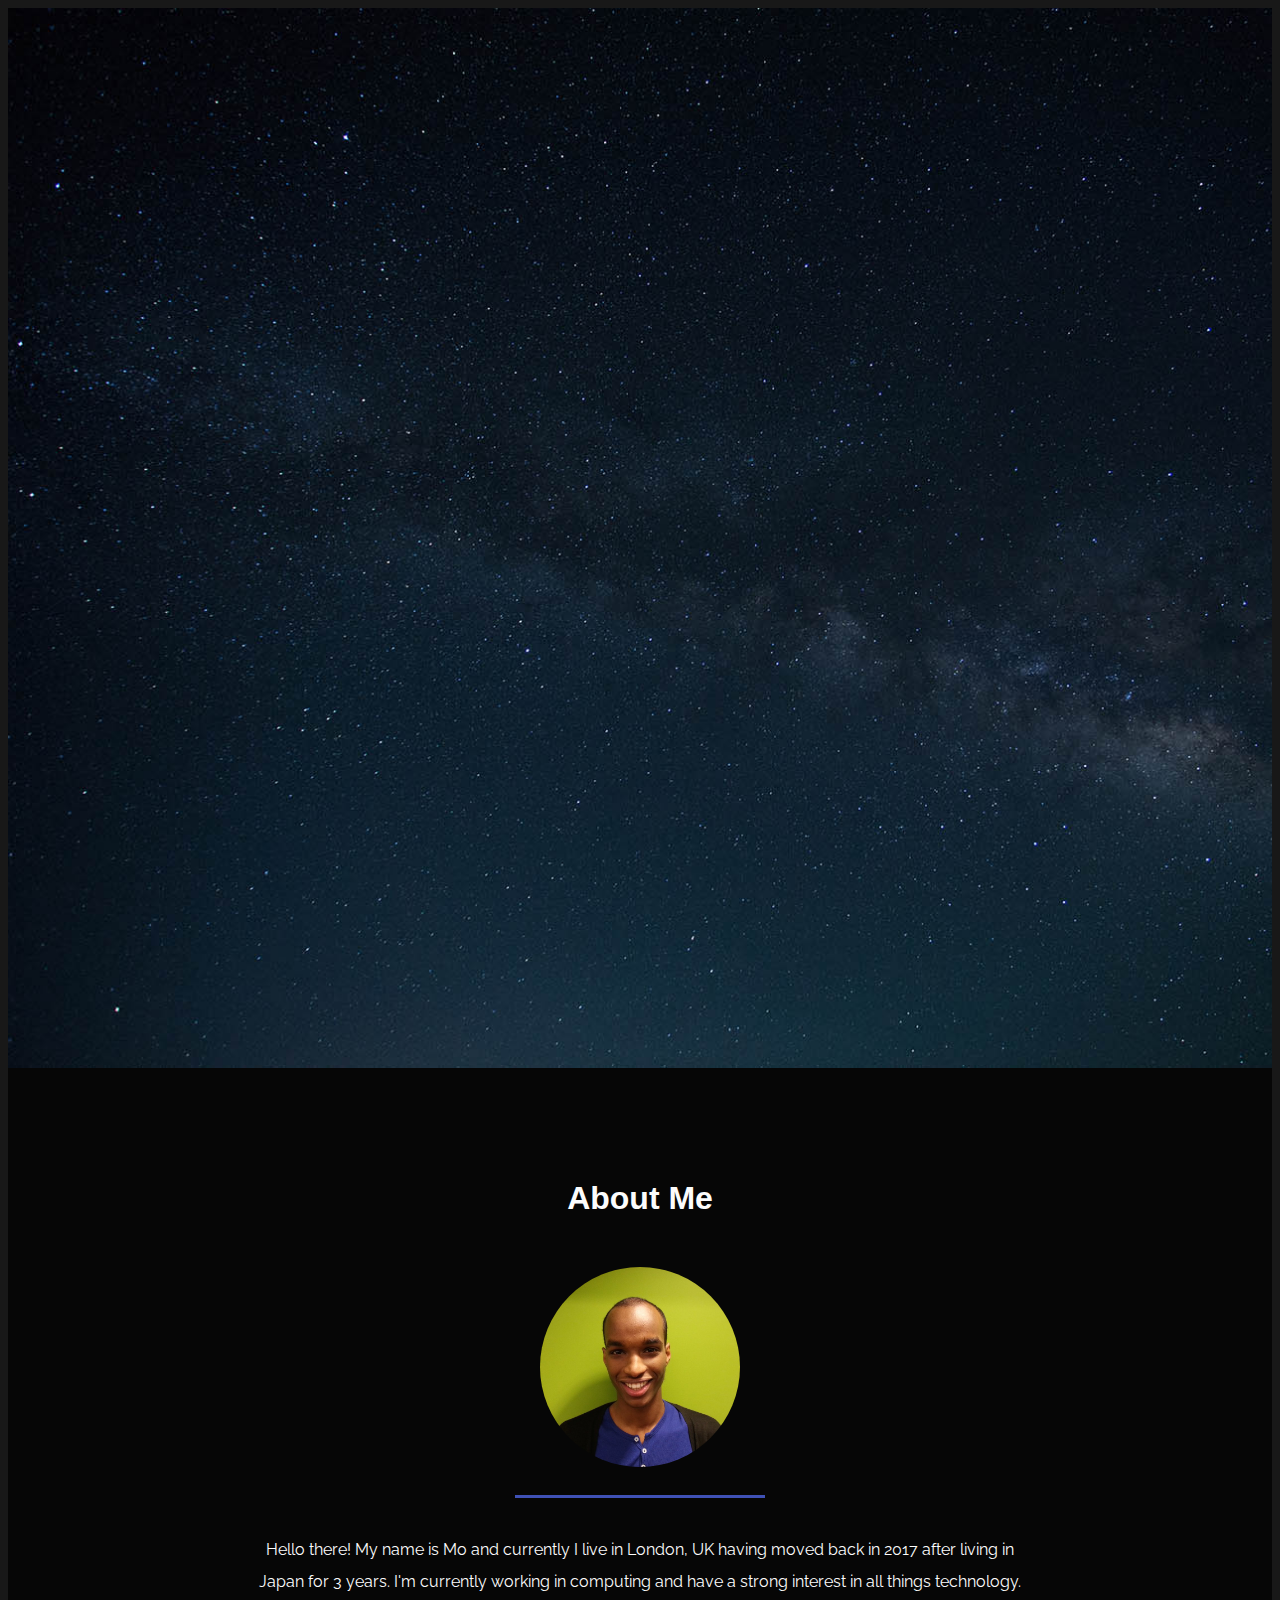
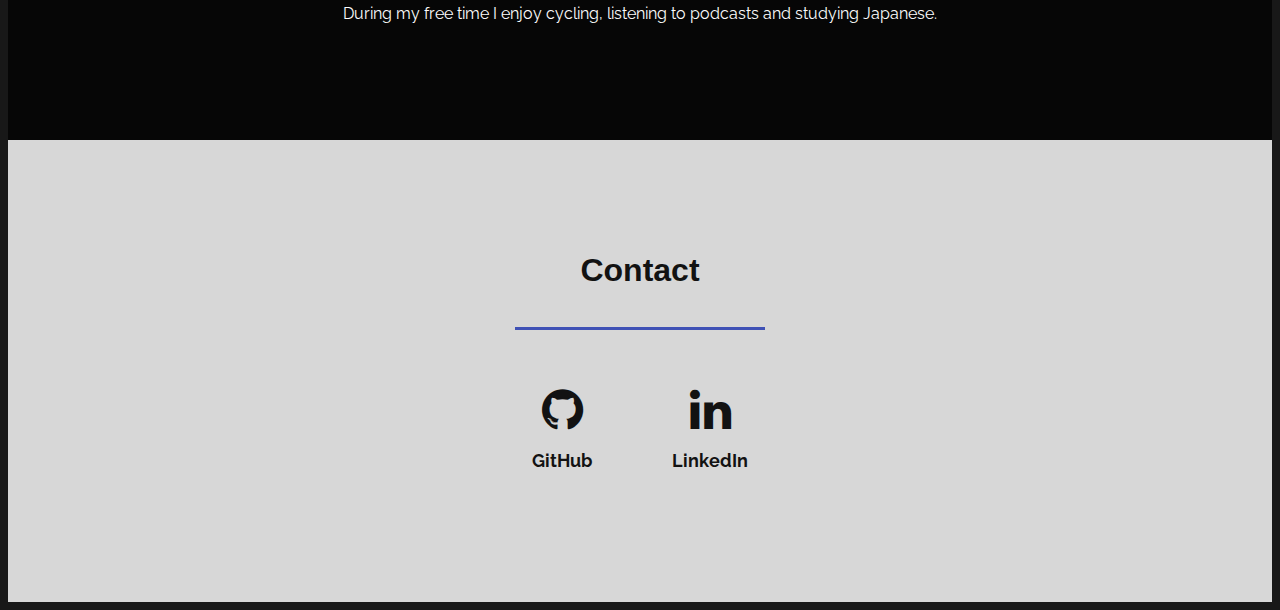
==== index.html @ edf167e1 "update class names" ====
<!DOCTYPE html>
<html>

<head>
  <meta charset="utf-8" />
  <meta http-equiv="x-ua-compatible" content="ie=edge" />
  <meta name="viewport" content="width=device-width" initial-scale="1" />
  <meta name="Description" content="Personal website for Mo Jama" />
  <title>Mo Jama</title>
  <link rel="stylesheet" type="text/css" href="css/style.css" />
  <link href="https://fonts.googleapis.com/css?family=Raleway" rel="stylesheet" />
  <link href="https://fonts.googleapis.com/css?family=Quicksand" rel="stylesheet" />
  <link href="https://maxcdn.bootstrapcdn.com/font-awesome/4.7.0/css/font-awesome.min.css" rel="stylesheet"
    integrity="sha384-wvfXpqpZZVQGK6TAh5PVlGOfQNHSoD2xbE+QkPxCAFlNEevoEH3Sl0sibVcOQVnN"
    crossorigin="anonymous" />
  <link rel="shortcut icon" href="/img/favicon.ico" />
  <link rel="icon" sizes="16x16 32x32 64x64" href="img/favicon.ico" />
  <link rel="icon" type="image/png" sizes="196x196" href="img/favicon-192.png" />
  <link rel="icon" type="image/png" sizes="160x160" href="img/favicon-160.png" />
  <link rel="icon" type="image/png" sizes="96x96" href="img/favicon-96.png" />
  <link rel="icon" type="image/png" sizes="64x64" href="img/favicon-64.png" />
  <link rel="icon" type="image/png" sizes="32x32" href="img/favicon-32.png" />
  <link rel="icon" type="image/png" sizes="16x16" href="img/favicon-16.png" />
  <link rel="apple-touch-icon" href="/img/favicon-57.png" />
  <link rel="apple-touch-icon" sizes="114x114" href="img/favicon-114.png" />
  <link rel="apple-touch-icon" sizes="72x72" href="img/favicon-72.png" />
  <link rel="apple-touch-icon" sizes="144x144" href="img/favicon-144.png" />
  <link rel="apple-touch-icon" sizes="60x60" href="mg/favicon-60.png" />
  <link rel="apple-touch-icon" sizes="120x120" href="img/favicon-120.png" />
  <link rel="apple-touch-icon" sizes="76x76" href="img/favicon-76.png" />
  <link rel="apple-touch-icon" sizes="152x152" href="img/favicon-152.png" />
  <link rel="apple-touch-icon" sizes="180x180" href="img/favicon-180.png" />
</head>

<body>
  <header>
    <a href="#hero" class="site-name">Mo Jama</a>
    <nav class="nav">
      <ul class="nav-list">
        <li><a href="#aboutMe" class="nav-link">About</a></li>
        <li><a href="#contact" class="nav-link">Contact</a></li>
      </ul>
    </nav>
  </header>

  <section class="hero" id="hero">
    <div class="background-image" style="background-image: url(img/stars.jpg);"></div>
    <div class="hero-content-area">
      <h1>Mo Jama</h1>
      <h3>Passionate about Technology and The Web</h3>
    </div>
  </section>

  <section id="aboutMe">
    <h3 class="title">About Me</h3>
    <img src="img/mopicture.jpg" alt="picture of me" class="myPicture" />
    <hr />
    <p class="self-description">
      Hello there! My name is Mo and currently I live in London, UK having
      moved back in 2017 after living in Japan for 3 years. I'm currently
      working in computing and have a strong interest in all things
      technology. During my free time I enjoy cycling, listening to podcasts
      and studying Japanese.
    </p>
  </section>

  <section class="contact" id="contact">
    <h3 class="title">Contact</h3>
    <hr />
    <ul class="contact-grid">
      <li>
        <a href="https://github.com/mokyox"><i class="fa fa-github fa-5x" aria-hidden="true"></i></a>
        <h4>GitHub</h4>
      </li>
      <li>
        <a href="https://www.linkedin.com/in/mo-jama/"><i class="fa fa-linkedin fa-5x"
            aria-hidden="true"></i></a>
        <h4>LinkedIn</h4>
      </li>
    </ul>
  </section>

  <script src="index.js"></script>
  <script>
    (function (i, s, o, g, r, a, m) {
      i["GoogleAnalyticsObject"] = r;
      (i[r] =
        i[r] ||
        function () {
          (i[r].q = i[r].q || []).push(arguments);
        }),
      (i[r].l = 1 * new Date());
      (a = s.createElement(o)), (m = s.getElementsByTagName(o)[0]);
      a.async = 1;
      a.src = g;
      m.parentNode.insertBefore(a, m);
    })(
      window,
      document,
      "script",
      "https://www.google-analytics.com/analytics.js",
      "ga"
    );
    ga("create", "UA-100833071-1", "auto");
    ga("send", "pageview");
  </script>
</body>

</html>
---- css/style.css ----
/*General Styles*/
html {
  margin: 0;
  border: 0;
  -webkit-box-sizing: border-box;
          box-sizing: border-box;
  font-family: "Raleway", sans-serif;
  font-size: 16px;
  background-color: #181818;
  color: #fcfcfc;
  scroll-behavior: smooth;
  line-height: 1.6;
  -webkit-font-smoothing: antialiased;
  -moz-osx-font-smoothing: grayscale;
}

h1,
h2,
h3,
h4,
h5 {
  line-height: 1.2;
}

a,
i {
  cursor: pointer;
}

a:hover,
i:hover {
  -webkit-transform: scale(1.08);
          transform: scale(1.08);
}

ul {
  list-style-type: none;
}

/*Header Styles */
.site-name {
  font-size: 1.6rem;
  text-decoration: none;
  color: inherit;
}

header {
  background-color: transparent;
  -webkit-transition: background 300ms ease-in-out;
  transition: background 300ms ease-in-out;
  position: fixed;
  top: 0;
  left: 0;
  right: 0;
  z-index: 10;
  display: -webkit-box;
  display: -ms-flexbox;
  display: flex;
  -webkit-box-pack: justify;
      -ms-flex-pack: justify;
          justify-content: space-between;
  -webkit-box-align: center;
      -ms-flex-align: center;
          align-items: center;
  padding: 1rem 2.5rem;
  -webkit-animation: 1s fadeIn 0.5s forwards;
          animation: 1s fadeIn 0.5s forwards;
  opacity: 0;
}

@-webkit-keyframes fadeIn {
  100% {
    opacity: 1;
  }
}

@keyframes fadeIn {
  100% {
    opacity: 1;
  }
}

.nav-list {
  display: -webkit-box;
  display: -ms-flexbox;
  display: flex;
  list-style: none;
  margin: 0;
  padding: 0;
}

.nav-link {
  position: relative;
  opacity: 0.8;
  text-decoration: none;
  color: inherit;
  display: inline-block;
  padding: 15px;
  letter-spacing: 2px;
  font-size: 1.1rem;
}

.nav-link a:hover {
  opacity: 1;
}

.nav-scroll {
  background-color: #3f51b5;
  color: white;
  -webkit-box-shadow: 0 3px 20px rgba(0, 0, 0, 0.2);
          box-shadow: 0 3px 20px rgba(0, 0, 0, 0.2);
}

section {
  display: -webkit-box;
  display: -ms-flexbox;
  display: flex;
  -webkit-box-orient: vertical;
  -webkit-box-direction: normal;
      -ms-flex-direction: column;
          flex-direction: column;
  -webkit-box-align: center;
      -ms-flex-align: center;
          align-items: center;
  padding: 80px;
  color: #fcfcfc;
}

/*Hero Styles */
.hero {
  position: relative;
  -webkit-box-pack: center;
      -ms-flex-pack: center;
          justify-content: center;
  text-align: center;
  min-height: 100vh;
}

.hero .background-image {
  position: absolute;
  top: 0;
  left: 0;
  width: 100%;
  height: 100%;
  background-size: cover;
  z-index: -1;
  background-color: #555;
}

.hero h1 {
  font: bold 60px "Raleway";
  margin-bottom: 15px;
}

.hero h3 {
  font: normal 28px "Raleway";
  margin-bottom: 40px;
}

.hero-content-area {
  opacity: 0;
  margin-top: 100px;
  -webkit-animation: 1s slideFade 1s forwards;
          animation: 1s slideFade 1s forwards;
}

@-webkit-keyframes slideFade {
  100% {
    margin-top: 0;
    opacity: 1;
  }
}

@keyframes slideFade {
  100% {
    margin-top: 0;
    opacity: 1;
  }
}

.contact-grid {
  width: 100%;
  display: -webkit-box;
  display: -ms-flexbox;
  display: flex;
  -ms-flex-wrap: no-wrap;
      flex-wrap: no-wrap;
  -webkit-box-pack: center;
      -ms-flex-pack: center;
          justify-content: center;
  -webkit-box-align: center;
      -ms-flex-align: center;
          align-items: center;
  padding: 10px;
}

hr {
  width: 250px;
  height: 3px;
  background-color: #3f51b5;
  border: 0;
  margin-bottom: 20px;
}

section h3.title {
  text-transform: capitalize;
  font: bold 32px "Open-Sans", sans-serif;
  margin-bottom: 30px;
  text-align: center;
}

section p {
  max-width: 775px;
  line-height: 2;
  padding: 0 20px;
  margin-bottom: 30px;
  text-align: center;
}

.myPicture {
  max-height: 200px;
  max-width: 200px;
  border-radius: 50%;
  margin: 20px;
}

#aboutMe {
  background: #060606;
  color: #fcfcfc;
}

#contact {
  text-align: center;
  background: #D7D7D7;
  color: #121212;
}

#contact i {
  color: #121212;
}

#contact li {
  text-decoration: none;
  padding: 10px 40px;
  text-align: center;
}

#contact li i {
  font-size: 48px;
}

#contact li h4 {
  font-size: 18px;
  margin: 15px 0px;
}

@media (max-width: 768px) {
  section {
    padding: 50px 20px;
  }
  header {
    padding: 0.2rem 1rem;
  }
  .site-name {
    font-size: 1rem;
  }
  .nav-link {
    font-size: 0.8rem;
  }
  .hero {
    min-height: 600px;
  }
  .hero h1 {
    font-size: 48px;
  }
  .hero h3 {
    font-size: 24px;
  }
  i {
    font-size: 38px;
    text-align: center;
  }
}
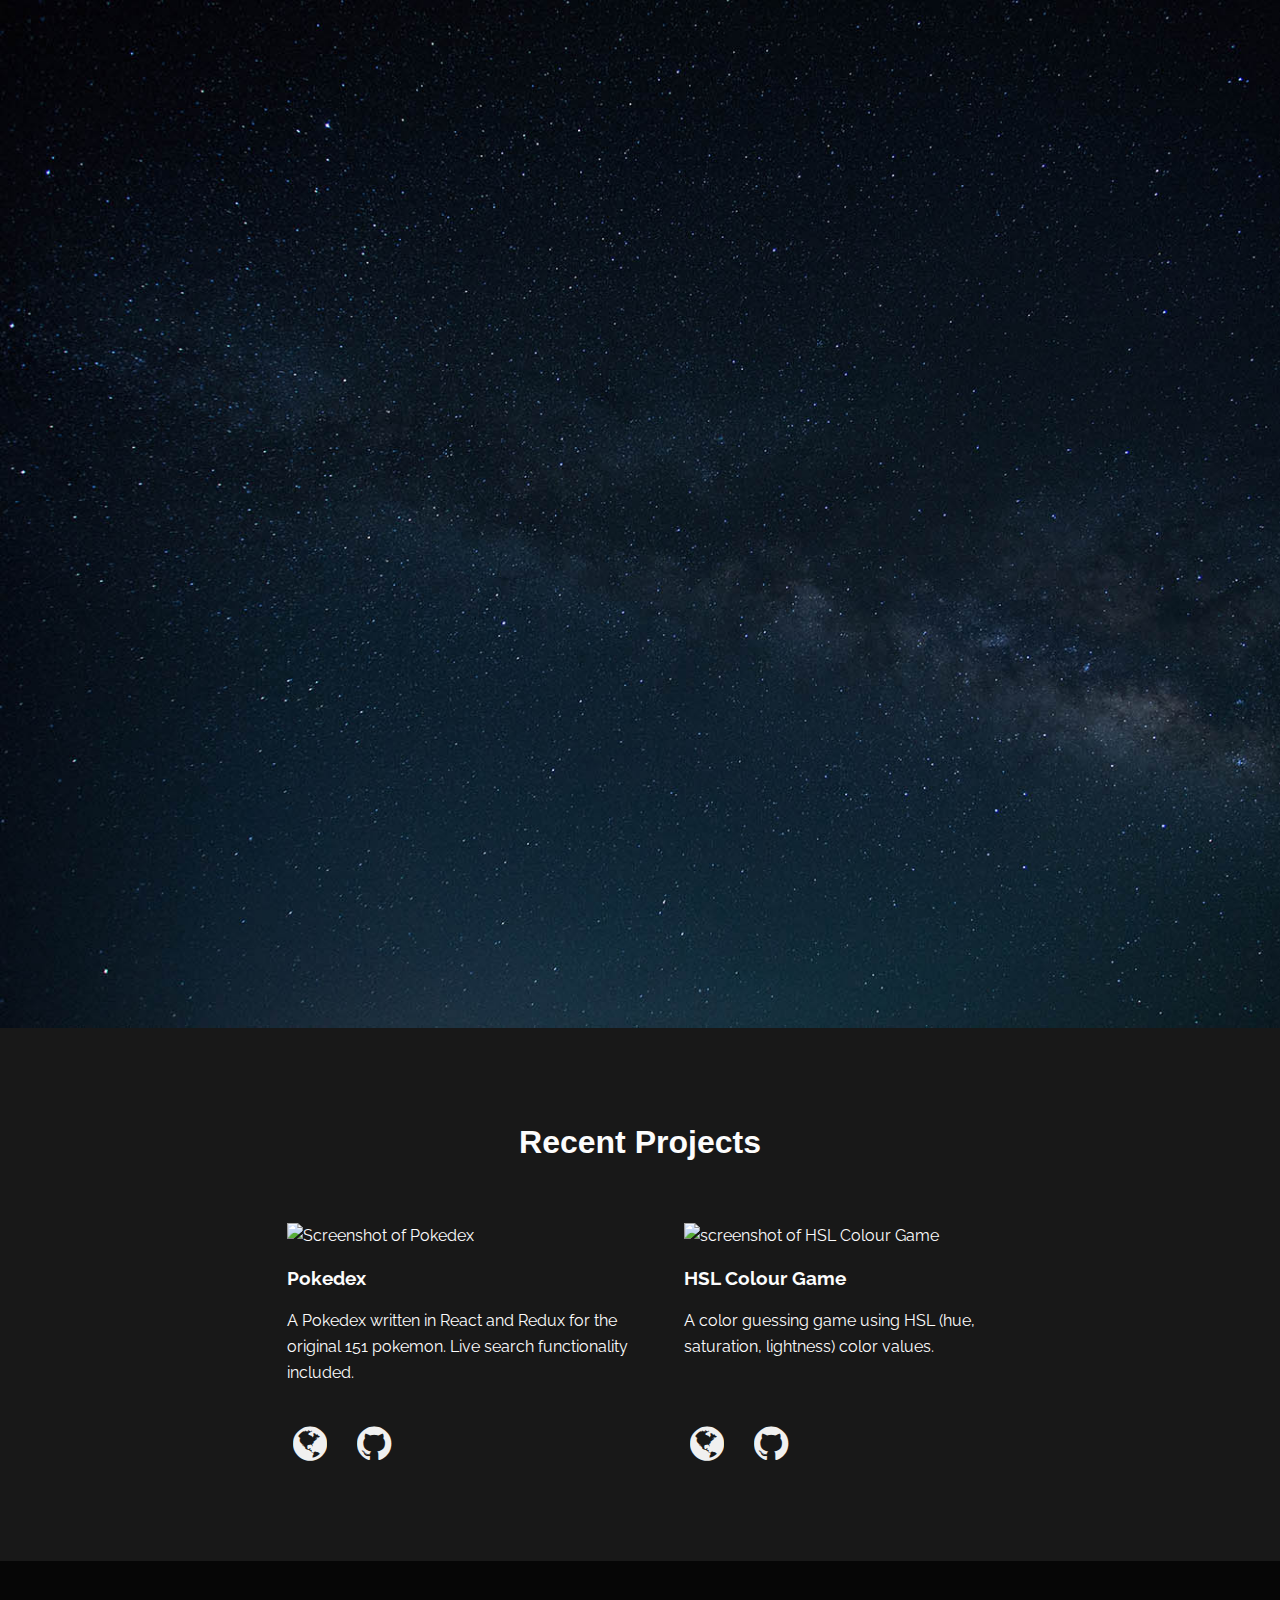
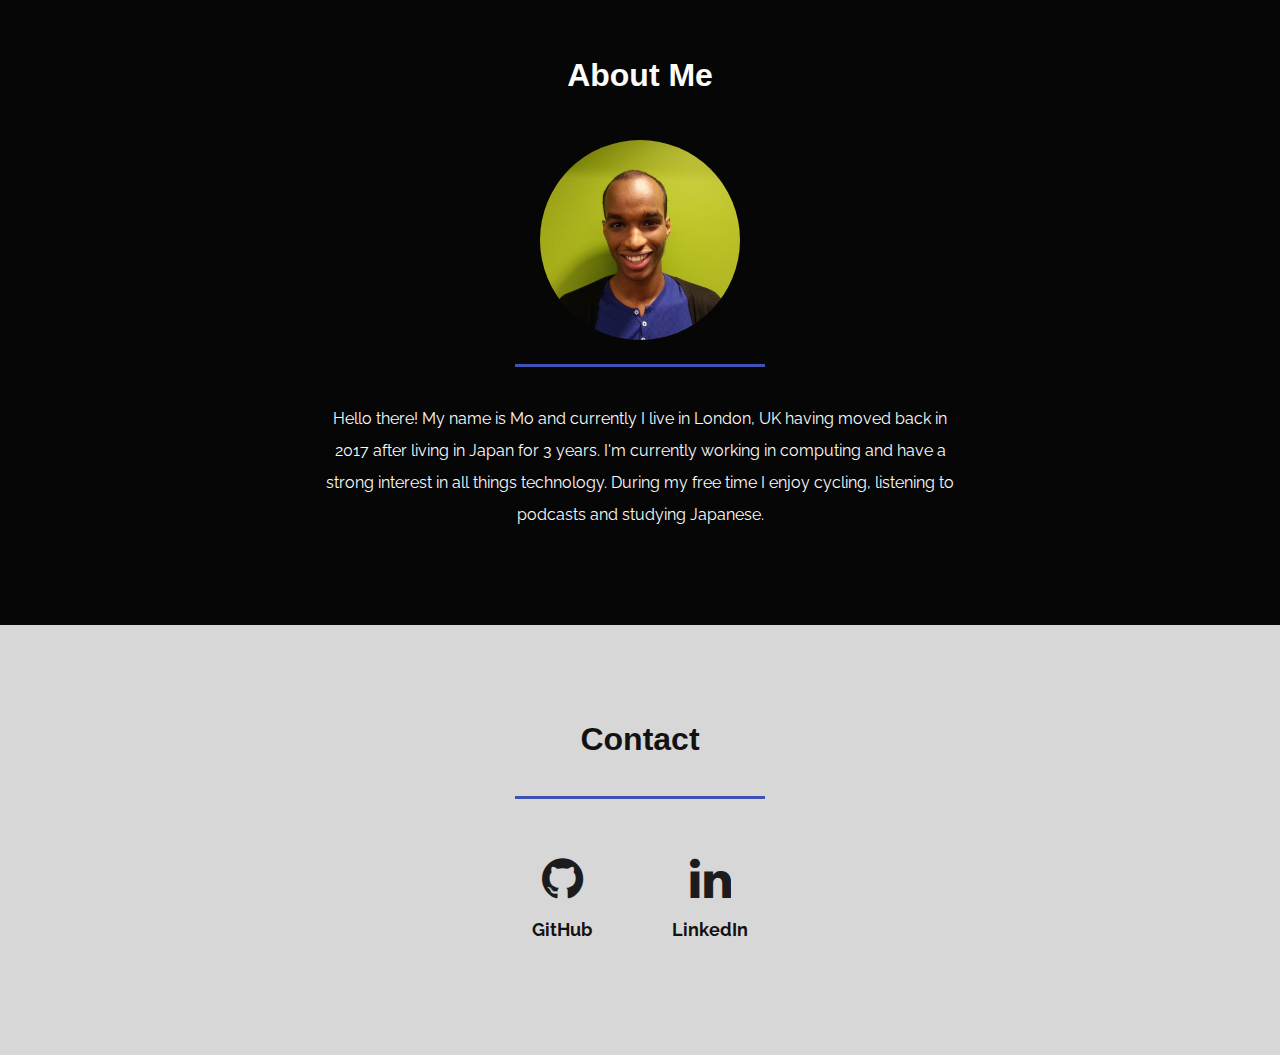
==== commit 28e1db19: "add recent projects section" ====
--- a/index.html
+++ b/index.html
@@ -1,5 +1,5 @@
 <!DOCTYPE html>
-<html>
+<html lang="en">
 
 <head>
   <meta charset="utf-8" />
@@ -37,6 +37,7 @@
     <a href="#hero" class="site-name">Mo Jama</a>
     <nav class="nav">
       <ul class="nav-list">
+        <li><a href="#projects" class="nav-link">Projects</a></li>
         <li><a href="#aboutMe" class="nav-link">About</a></li>
         <li><a href="#contact" class="nav-link">Contact</a></li>
       </ul>
@@ -48,6 +49,33 @@
     <div class="hero-content-area">
       <h1>Mo Jama</h1>
       <h3>Passionate about Technology and The Web</h3>
+    </div>
+  </section>
+
+  <section id="projects">
+    <h3 class="title">Recent Projects</h3>
+    <div class="container">
+      <ul class="grid-container">
+        <li><img src="./img/pokedex.jpeg" alt="Screenshot of Pokedex">
+          <h3>Pokedex</h3>
+          <p class="card-description">A Pokedex written in React and Redux for the original 151 pokemon.
+            Live search functionality
+            included.</p>
+          <button class="button button-one"><a href="https://mokyoxpokedexreact.netlify.com/" class="link"><i
+                class="fa fa-globe fa-2x" aria-hidden="true"></i></a></button>
+          <button class="button button-two"><a href="https://github.com/mokyox/React-Pokedex"><i
+                class="fa fa-github fa-2x" aria-hidden="true"></i></a></button>
+        </li>
+        <li><img src="./img/hslcolour.jpeg" alt="screenshot of HSL Colour Game">
+          <h3>HSL Colour Game</h3>
+          <p class="card-description">A color guessing game using HSL (hue, saturation, lightness) color
+            values.</p>
+          <button class="button button-one"><a href="https://mojama.me/HSLColourGame/" class="link"><i
+                class="fa fa-globe fa-2x" aria-hidden="true"></i></a></button>
+          <button class="button button-two"><a href="https://github.com/mokyox/HSLColourGame"><i
+                class="fa fa-github fa-2x" aria-hidden="true"></i></a></button>
+        </li>
+      </ul>
     </div>
   </section>
 
--- a/css/style.css
+++ b/css/style.css
@@ -1,7 +1,4 @@
-/*General Styles*/
 html {
-  margin: 0;
-  border: 0;
   -webkit-box-sizing: border-box;
           box-sizing: border-box;
   font-family: "Raleway", sans-serif;
@@ -14,12 +11,23 @@
   -moz-osx-font-smoothing: grayscale;
 }
 
+body {
+  margin: 0;
+  padding: 0;
+  border: 0;
+}
+
 h1,
 h2,
 h3,
 h4,
 h5 {
   line-height: 1.2;
+  font-family: "Raleway";
+}
+
+h1 {
+  font-size: 2.5rem;
 }
 
 a,
@@ -29,15 +37,14 @@
 
 a:hover,
 i:hover {
-  -webkit-transform: scale(1.08);
-          transform: scale(1.08);
+  -webkit-transform: scale(1.1);
+          transform: scale(1.1);
 }
 
 ul {
   list-style-type: none;
 }
 
-/*Header Styles */
 .site-name {
   font-size: 1.6rem;
   text-decoration: none;
@@ -91,7 +98,6 @@
 
 .nav-link {
   position: relative;
-  opacity: 0.8;
   text-decoration: none;
   color: inherit;
   display: inline-block;
@@ -100,7 +106,15 @@
   font-size: 1.1rem;
 }
 
-.nav-link a:hover {
+.nav-link:hover, .nav-link:active, .nav-link:focus {
+  text-decoration: underline;
+}
+
+a {
+  opacity: 0.95;
+}
+
+a:hover {
   opacity: 1;
 }
 
@@ -122,11 +136,11 @@
   -webkit-box-align: center;
       -ms-flex-align: center;
           align-items: center;
-  padding: 80px;
+  padding: 4rem;
+  margin: 0;
   color: #fcfcfc;
 }
 
-/*Hero Styles */
 .hero {
   position: relative;
   -webkit-box-pack: center;
@@ -176,6 +190,58 @@
     margin-top: 0;
     opacity: 1;
   }
+}
+
+.grid-container {
+  display: -ms-grid;
+  display: grid;
+  -ms-grid-columns: (minmax(300px, 1fr))[auto-fit];
+      grid-template-columns: repeat(auto-fit, minmax(300px, 1fr));
+  grid-gap: 1rem;
+}
+
+.grid-container img {
+  display: block;
+  width: 100%;
+}
+
+.grid-container li {
+  margin: 1rem;
+  position: relative;
+}
+
+.card-description {
+  margin-bottom: 80px;
+}
+
+.button {
+  margin: 0;
+  font-size: 1rem;
+  background-color: transparent;
+  border: none;
+  text-decoration: none;
+  font-weight: 700;
+  border-radius: 1rem;
+}
+
+.button a {
+  color: #fcfcfc;
+}
+
+.button i {
+  font-size: 2.5rem;
+}
+
+.button-one {
+  position: absolute;
+  left: 0;
+  bottom: 0;
+}
+
+.button-two {
+  position: absolute;
+  left: 4rem;
+  bottom: 0;
 }
 
 .contact-grid {
@@ -202,15 +268,14 @@
   margin-bottom: 20px;
 }
 
-section h3.title {
-  text-transform: capitalize;
+section .title {
   font: bold 32px "Open-Sans", sans-serif;
   margin-bottom: 30px;
   text-align: center;
 }
 
-section p {
-  max-width: 775px;
+section .self-description {
+  max-width: 40em;
   line-height: 2;
   padding: 0 20px;
   margin-bottom: 30px;
@@ -221,7 +286,7 @@
   max-height: 200px;
   max-width: 200px;
   border-radius: 50%;
-  margin: 20px;
+  margin: 1em;
 }
 
 #aboutMe {
@@ -231,7 +296,7 @@
 
 #contact {
   text-align: center;
-  background: #D7D7D7;
+  background: #d7d7d7;
   color: #121212;
 }
 
@@ -254,7 +319,7 @@
   margin: 15px 0px;
 }
 
-@media (max-width: 768px) {
+@media screen and (max-width: 768px) {
   section {
     padding: 50px 20px;
   }
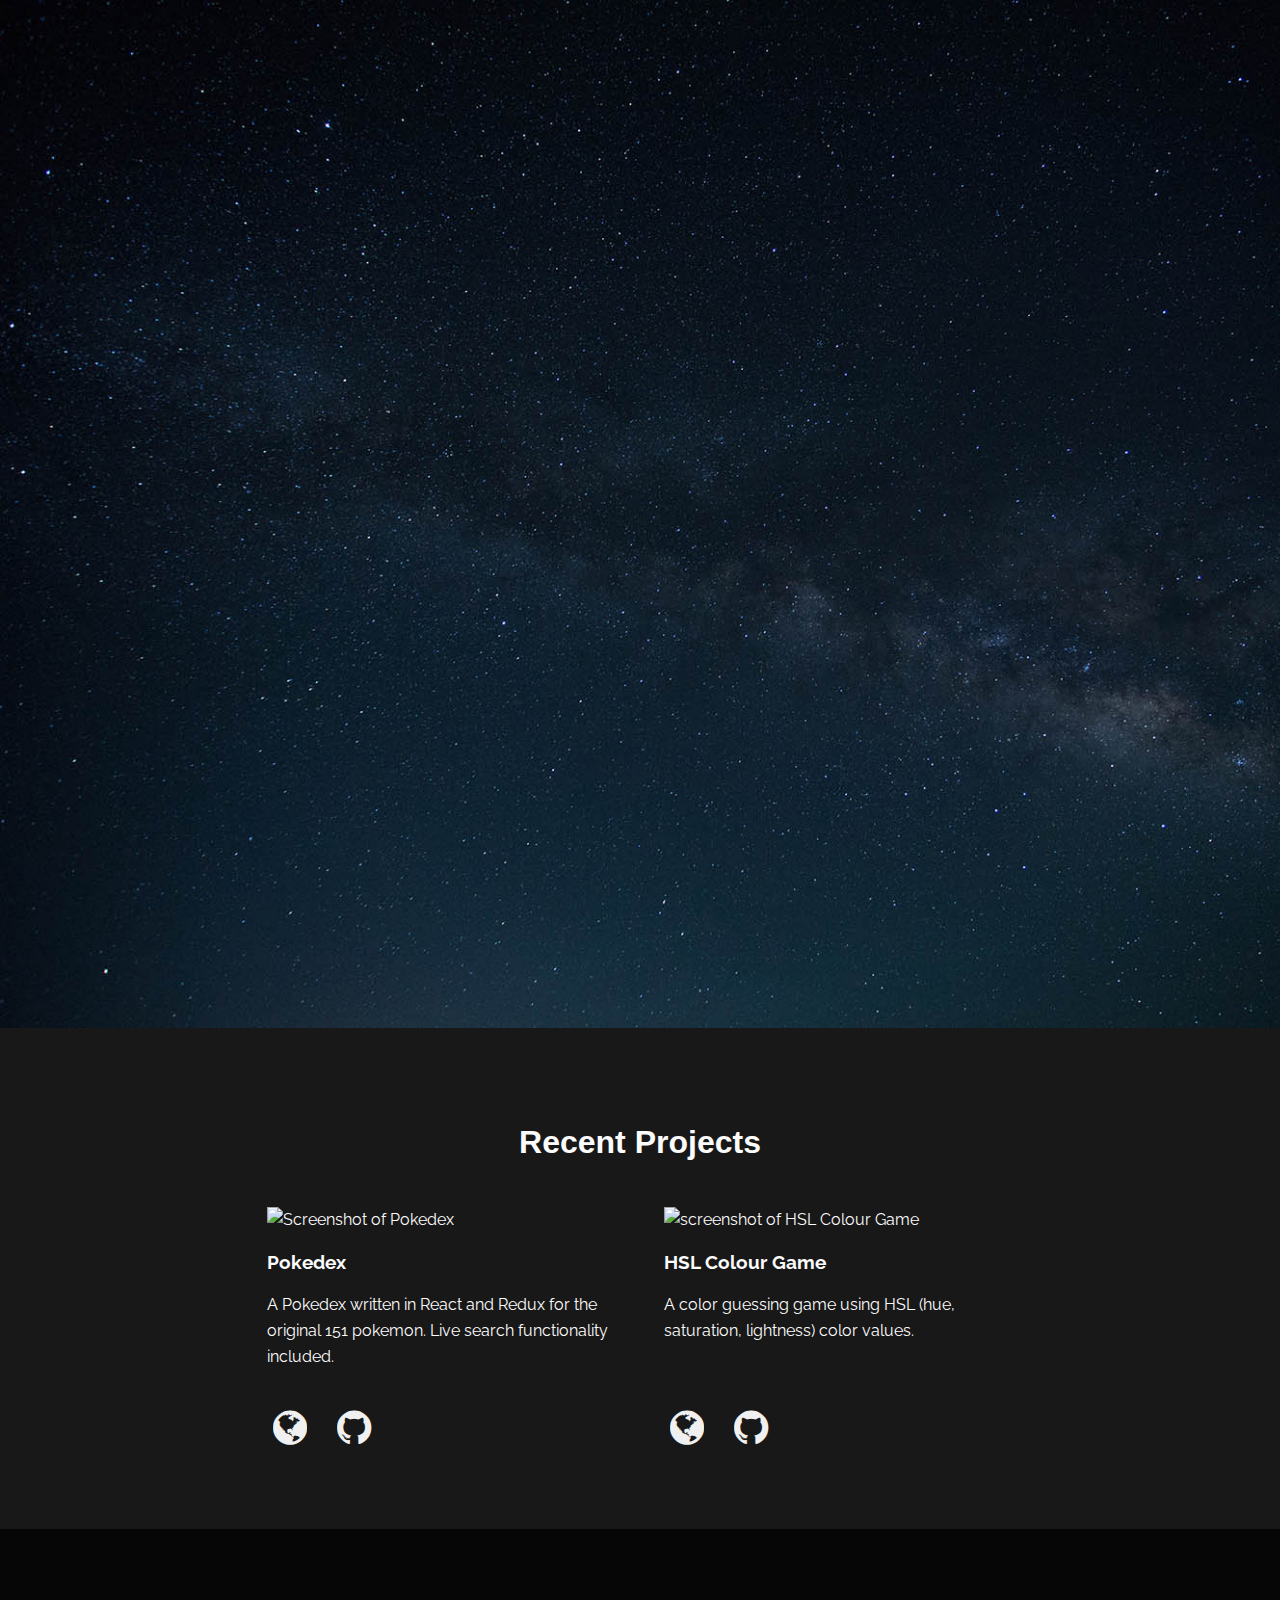
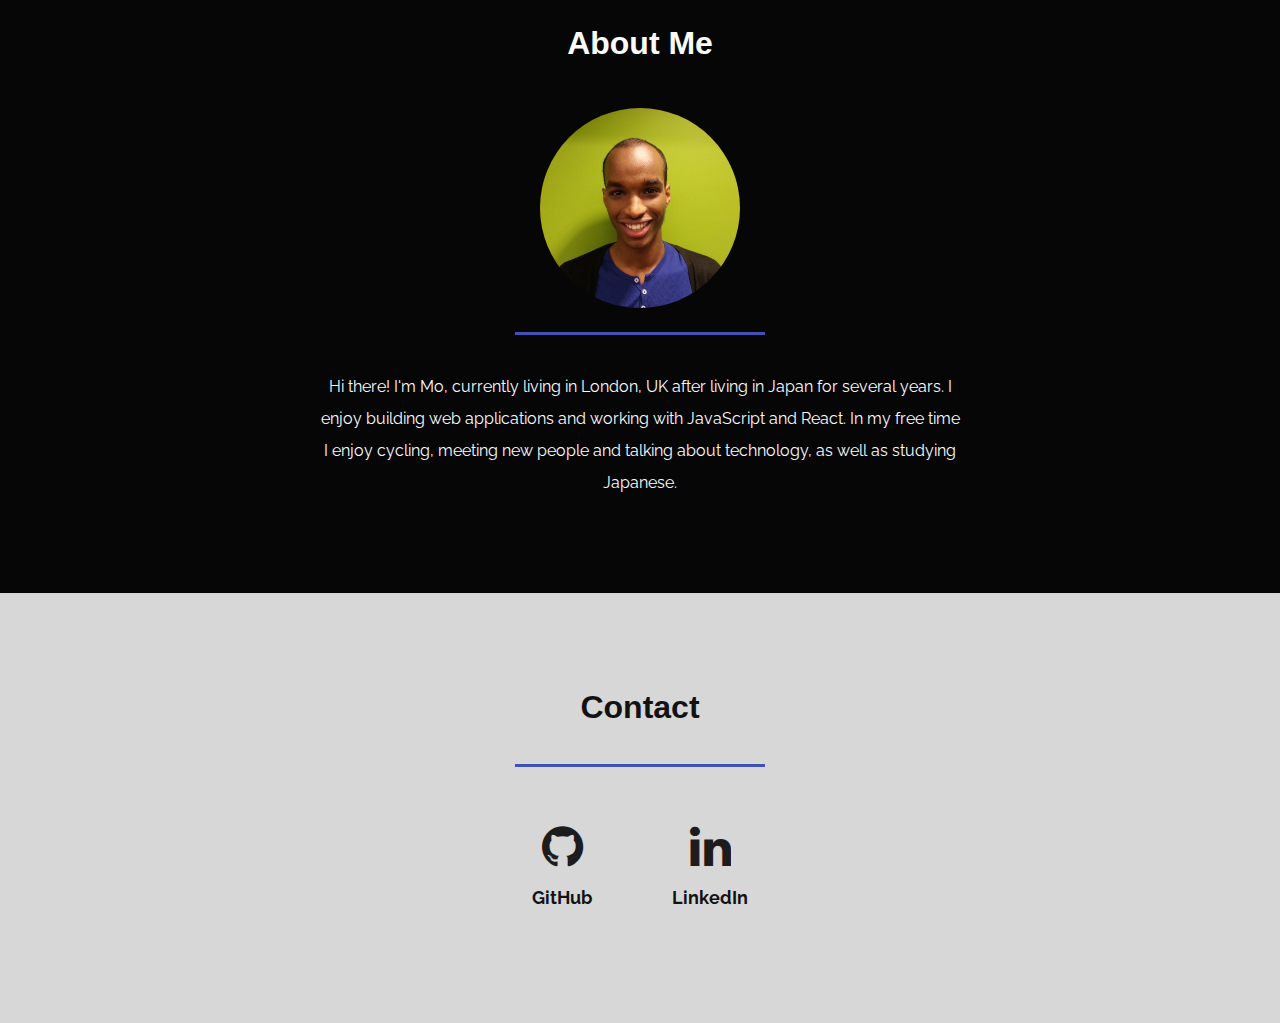
==== commit b63b3dea: "update self-introduction" ====
--- a/index.html
+++ b/index.html
@@ -66,7 +66,7 @@
           <button class="button button-two"><a href="https://github.com/mokyox/React-Pokedex"><i
                 class="fa fa-github fa-2x" aria-hidden="true"></i></a></button>
         </li>
-        <li><img src="./img/hslcolour.jpeg" alt="screenshot of HSL Colour Game">
+        <li><img src="./img/hsl.jpeg" alt="screenshot of HSL Colour Game">
           <h3>HSL Colour Game</h3>
           <p class="card-description">A color guessing game using HSL (hue, saturation, lightness) color
             values.</p>
@@ -84,11 +84,9 @@
     <img src="img/mopicture.jpg" alt="picture of me" class="myPicture" />
     <hr />
     <p class="self-description">
-      Hello there! My name is Mo and currently I live in London, UK having
-      moved back in 2017 after living in Japan for 3 years. I'm currently
-      working in computing and have a strong interest in all things
-      technology. During my free time I enjoy cycling, listening to podcasts
-      and studying Japanese.
+      Hi there! I'm Mo, currently living in London, UK after living in Japan for several years. I enjoy
+      building web applications and working with JavaScript and React. In my free time I enjoy cycling,
+      meeting new people and talking about technology, as well as studying Japanese.
     </p>
   </section>
 
--- a/css/style.css
+++ b/css/style.css
@@ -193,6 +193,8 @@
 }
 
 .grid-container {
+  margin: 0 auto;
+  padding: 0;
   display: -ms-grid;
   display: grid;
   -ms-grid-columns: (minmax(300px, 1fr))[auto-fit];
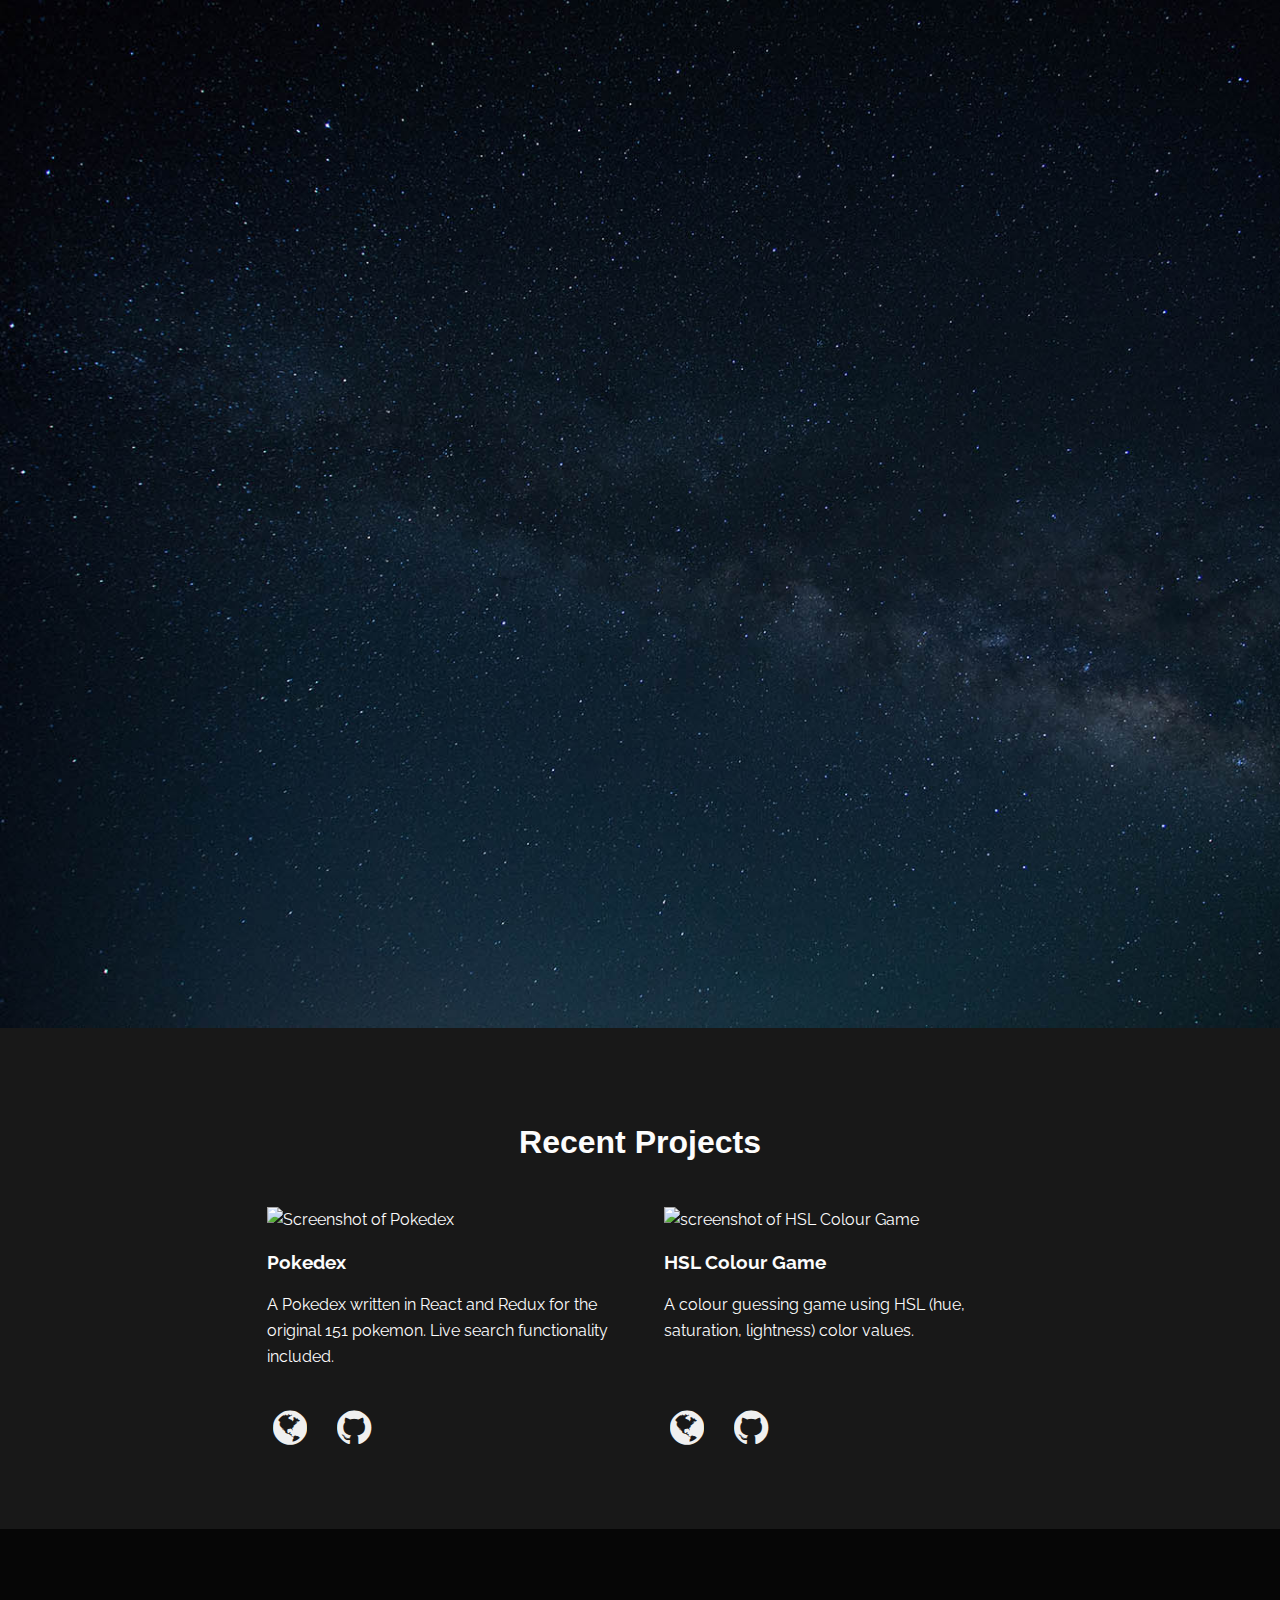
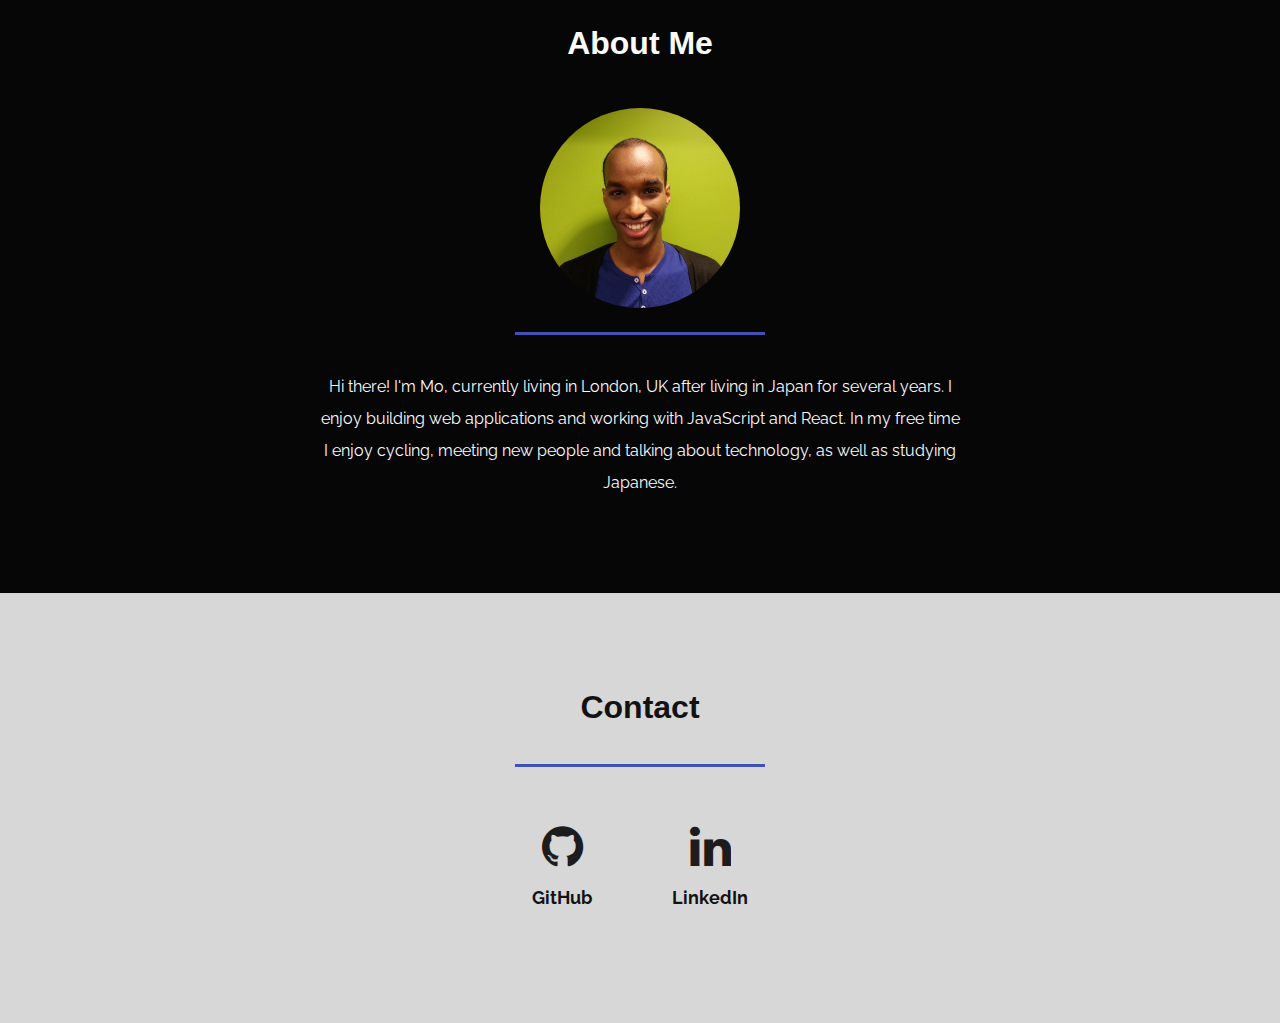
==== commit dd9d22d0: "edit spelling for hsl game" ====
--- a/index.html
+++ b/index.html
@@ -68,7 +68,7 @@
         </li>
         <li><img src="./img/hsl.jpeg" alt="screenshot of HSL Colour Game">
           <h3>HSL Colour Game</h3>
-          <p class="card-description">A color guessing game using HSL (hue, saturation, lightness) color
+          <p class="card-description">A colour guessing game using HSL (hue, saturation, lightness) color
             values.</p>
           <button class="button button-one"><a href="https://mojama.me/HSLColourGame/" class="link"><i
                 class="fa fa-globe fa-2x" aria-hidden="true"></i></a></button>
@@ -132,4 +132,4 @@
   </script>
 </body>
 
-</html>+</html>
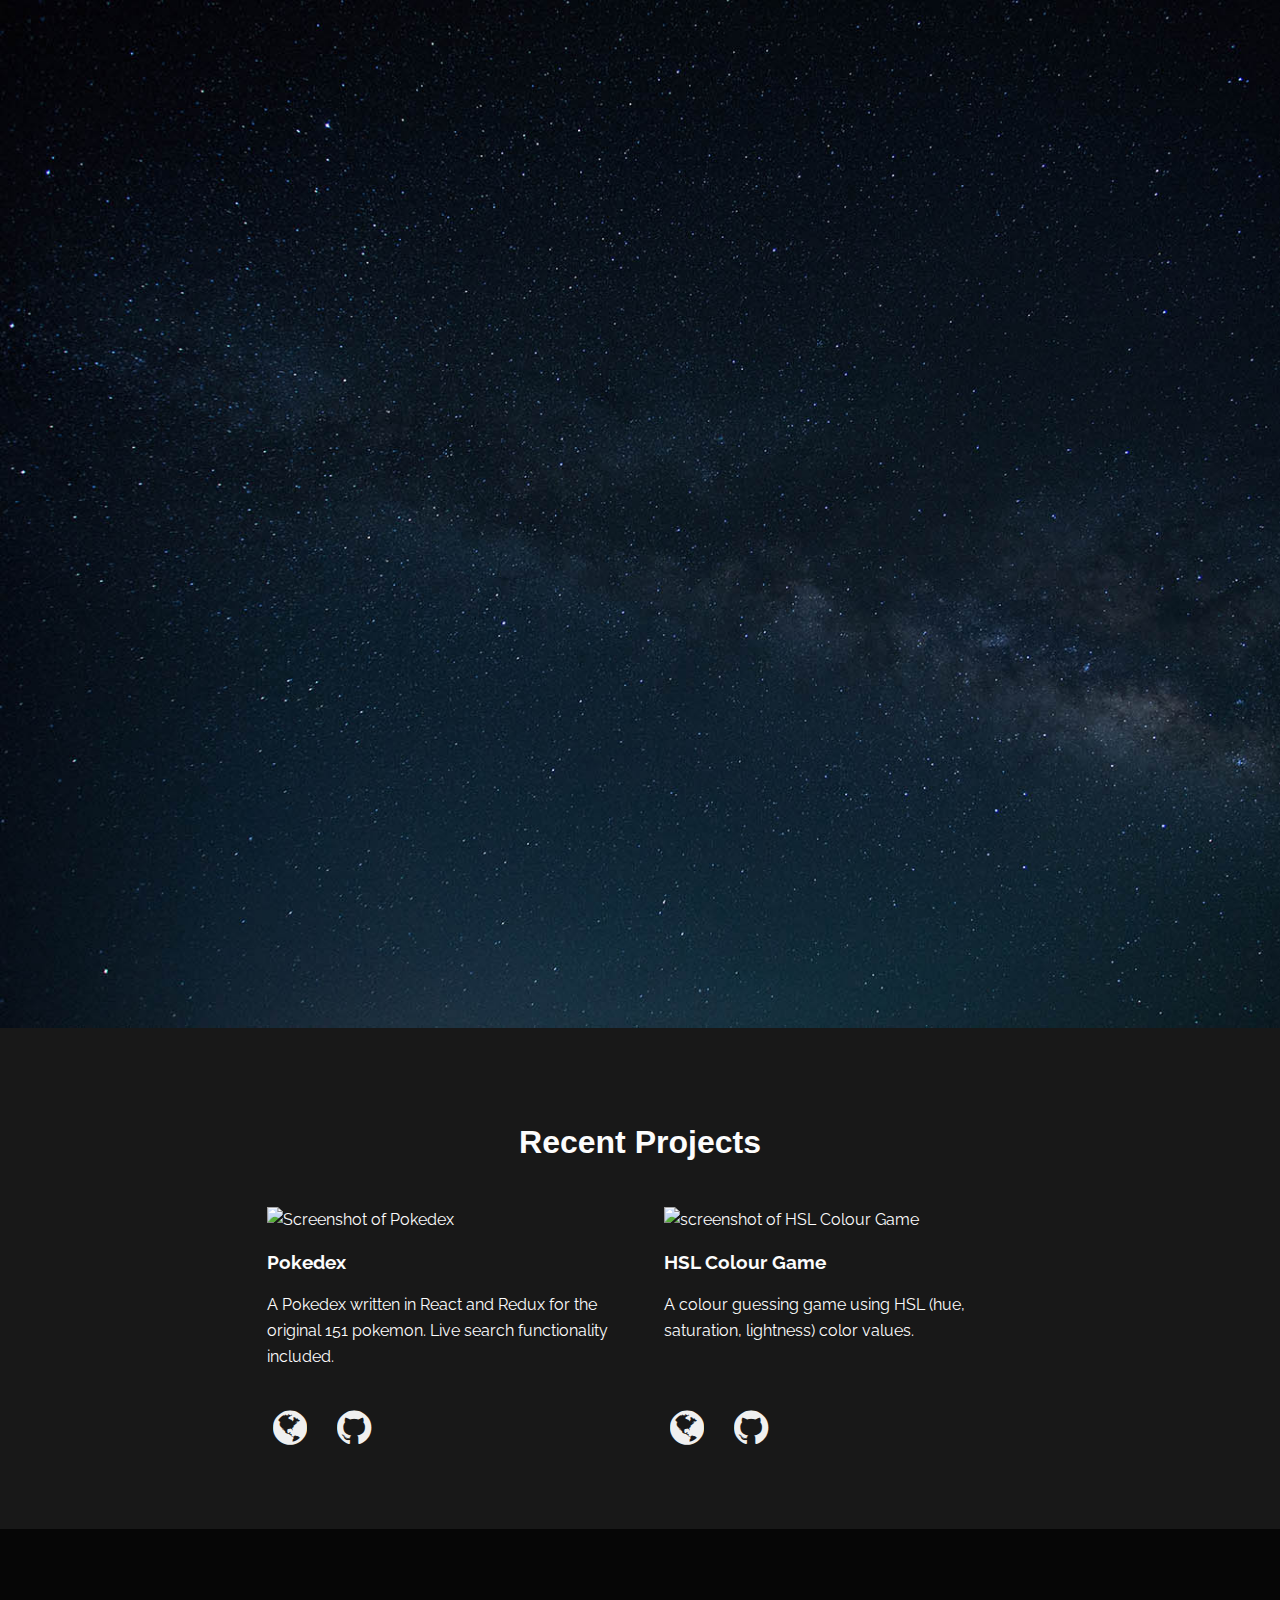
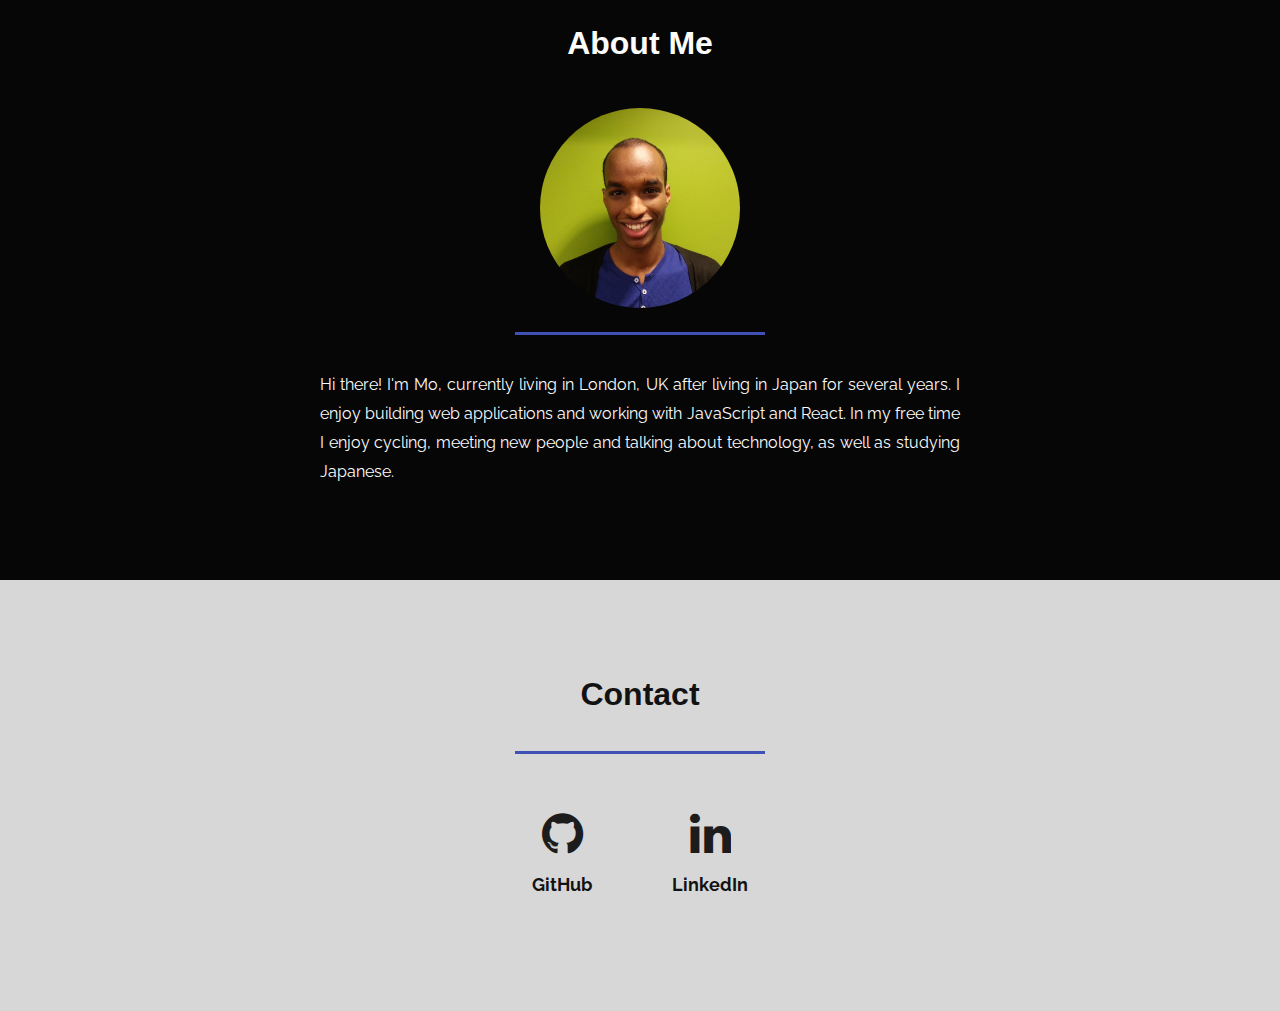
==== commit d1b26354: "fix whitespace p tag" ====
--- a/index.html
+++ b/index.html
@@ -2,34 +2,34 @@
 <html lang="en">
 
 <head>
-  <meta charset="utf-8" />
-  <meta http-equiv="x-ua-compatible" content="ie=edge" />
-  <meta name="viewport" content="width=device-width" initial-scale="1" />
-  <meta name="Description" content="Personal website for Mo Jama" />
+  <meta charset="utf-8">
+  <meta http-equiv="x-ua-compatible" content="ie=edge">
+  <meta name="viewport" content="width=device-width" initial-scale="1">
+  <meta name="Description" content="Personal website for Mo Jama">
   <title>Mo Jama</title>
-  <link rel="stylesheet" type="text/css" href="css/style.css" />
-  <link href="https://fonts.googleapis.com/css?family=Raleway" rel="stylesheet" />
-  <link href="https://fonts.googleapis.com/css?family=Quicksand" rel="stylesheet" />
+  <link rel="stylesheet" type="text/css" href="css/style.css">
+  <link href="https://fonts.googleapis.com/css?family=Raleway" rel="stylesheet">
+  <link href="https://fonts.googleapis.com/css?family=Quicksand" rel="stylesheet">
   <link href="https://maxcdn.bootstrapcdn.com/font-awesome/4.7.0/css/font-awesome.min.css" rel="stylesheet"
     integrity="sha384-wvfXpqpZZVQGK6TAh5PVlGOfQNHSoD2xbE+QkPxCAFlNEevoEH3Sl0sibVcOQVnN"
-    crossorigin="anonymous" />
-  <link rel="shortcut icon" href="/img/favicon.ico" />
-  <link rel="icon" sizes="16x16 32x32 64x64" href="img/favicon.ico" />
-  <link rel="icon" type="image/png" sizes="196x196" href="img/favicon-192.png" />
-  <link rel="icon" type="image/png" sizes="160x160" href="img/favicon-160.png" />
-  <link rel="icon" type="image/png" sizes="96x96" href="img/favicon-96.png" />
-  <link rel="icon" type="image/png" sizes="64x64" href="img/favicon-64.png" />
-  <link rel="icon" type="image/png" sizes="32x32" href="img/favicon-32.png" />
-  <link rel="icon" type="image/png" sizes="16x16" href="img/favicon-16.png" />
-  <link rel="apple-touch-icon" href="/img/favicon-57.png" />
-  <link rel="apple-touch-icon" sizes="114x114" href="img/favicon-114.png" />
-  <link rel="apple-touch-icon" sizes="72x72" href="img/favicon-72.png" />
-  <link rel="apple-touch-icon" sizes="144x144" href="img/favicon-144.png" />
-  <link rel="apple-touch-icon" sizes="60x60" href="mg/favicon-60.png" />
-  <link rel="apple-touch-icon" sizes="120x120" href="img/favicon-120.png" />
-  <link rel="apple-touch-icon" sizes="76x76" href="img/favicon-76.png" />
-  <link rel="apple-touch-icon" sizes="152x152" href="img/favicon-152.png" />
-  <link rel="apple-touch-icon" sizes="180x180" href="img/favicon-180.png" />
+    crossorigin="anonymous">
+  <link rel="shortcut icon" href="/img/favicon.ico">
+  <link rel="icon" sizes="16x16 32x32 64x64" href="img/favicon.ico">
+  <link rel="icon" type="image/png" sizes="196x196" href="img/favicon-192.png">
+  <link rel="icon" type="image/png" sizes="160x160" href="img/favicon-160.png">
+  <link rel="icon" type="image/png" sizes="96x96" href="img/favicon-96.png">
+  <link rel="icon" type="image/png" sizes="64x64" href="img/favicon-64.png">
+  <link rel="icon" type="image/png" sizes="32x32" href="img/favicon-32.png">
+  <link rel="icon" type="image/png" sizes="16x16" href="img/favicon-16.png">
+  <link rel="apple-touch-icon" href="/img/favicon-57.png">
+  <link rel="apple-touch-icon" sizes="114x114" href="img/favicon-114.png">
+  <link rel="apple-touch-icon" sizes="72x72" href="img/favicon-72.png">
+  <link rel="apple-touch-icon" sizes="144x144" href="img/favicon-144.png">
+  <link rel="apple-touch-icon" sizes="60x60" href="mg/favicon-60.png">
+  <link rel="apple-touch-icon" sizes="120x120" href="img/favicon-120.png">
+  <link rel="apple-touch-icon" sizes="76x76" href="img/favicon-76.png">
+  <link rel="apple-touch-icon" sizes="152x152" href="img/favicon-152.png">
+  <link rel="apple-touch-icon" sizes="180x180" href="img/favicon-180.png">
 </head>
 
 <body>
@@ -63,7 +63,7 @@
             included.</p>
           <button class="button button-one"><a href="https://mokyoxpokedexreact.netlify.com/" class="link"><i
                 class="fa fa-globe fa-2x" aria-hidden="true"></i></a></button>
-          <button class="button button-two"><a href="https://github.com/mokyox/React-Pokedex"><i
+          <button class="button button-two"><a href="https://github.com/mokyox/React-Pokedex" class="link"><i
                 class="fa fa-github fa-2x" aria-hidden="true"></i></a></button>
         </li>
         <li><img src="./img/hsl.jpeg" alt="screenshot of HSL Colour Game">
@@ -72,7 +72,7 @@
             values.</p>
           <button class="button button-one"><a href="https://mojama.me/HSLColourGame/" class="link"><i
                 class="fa fa-globe fa-2x" aria-hidden="true"></i></a></button>
-          <button class="button button-two"><a href="https://github.com/mokyox/HSLColourGame"><i
+          <button class="button button-two"><a href="https://github.com/mokyox/HSLColourGame" class="link"><i
                 class="fa fa-github fa-2x" aria-hidden="true"></i></a></button>
         </li>
       </ul>
@@ -81,18 +81,17 @@
 
   <section id="aboutMe">
     <h3 class="title">About Me</h3>
-    <img src="img/mopicture.jpg" alt="picture of me" class="myPicture" />
-    <hr />
-    <p class="self-description">
-      Hi there! I'm Mo, currently living in London, UK after living in Japan for several years. I enjoy
-      building web applications and working with JavaScript and React. In my free time I enjoy cycling,
-      meeting new people and talking about technology, as well as studying Japanese.
-    </p>
+    <img src="img/mopicture.jpg" alt="picture of me" class="myPicture">
+    <hr>
+    <p class="self-description">Hi there! I'm Mo, currently living in London, UK after living in Japan for
+      several years. I enjoy building web applications and working with JavaScript and React. In my free
+      time
+      I enjoy cycling, meeting new people and talking about technology, as well as studying Japanese.</p>
   </section>
 
   <section class="contact" id="contact">
     <h3 class="title">Contact</h3>
-    <hr />
+    <hr>
     <ul class="contact-grid">
       <li>
         <a href="https://github.com/mokyox"><i class="fa fa-github fa-5x" aria-hidden="true"></i></a>
@@ -132,4 +131,4 @@
   </script>
 </body>
 
-</html>
+</html>--- a/css/style.css
+++ b/css/style.css
@@ -278,10 +278,10 @@
 
 section .self-description {
   max-width: 40em;
-  line-height: 2;
+  line-height: 1.8;
   padding: 0 20px;
   margin-bottom: 30px;
-  text-align: center;
+  text-align: justify;
 }
 
 .myPicture {
@@ -333,6 +333,7 @@
   }
   .nav-link {
     font-size: 0.8rem;
+    padding: 0.6rem;
   }
   .hero {
     min-height: 600px;
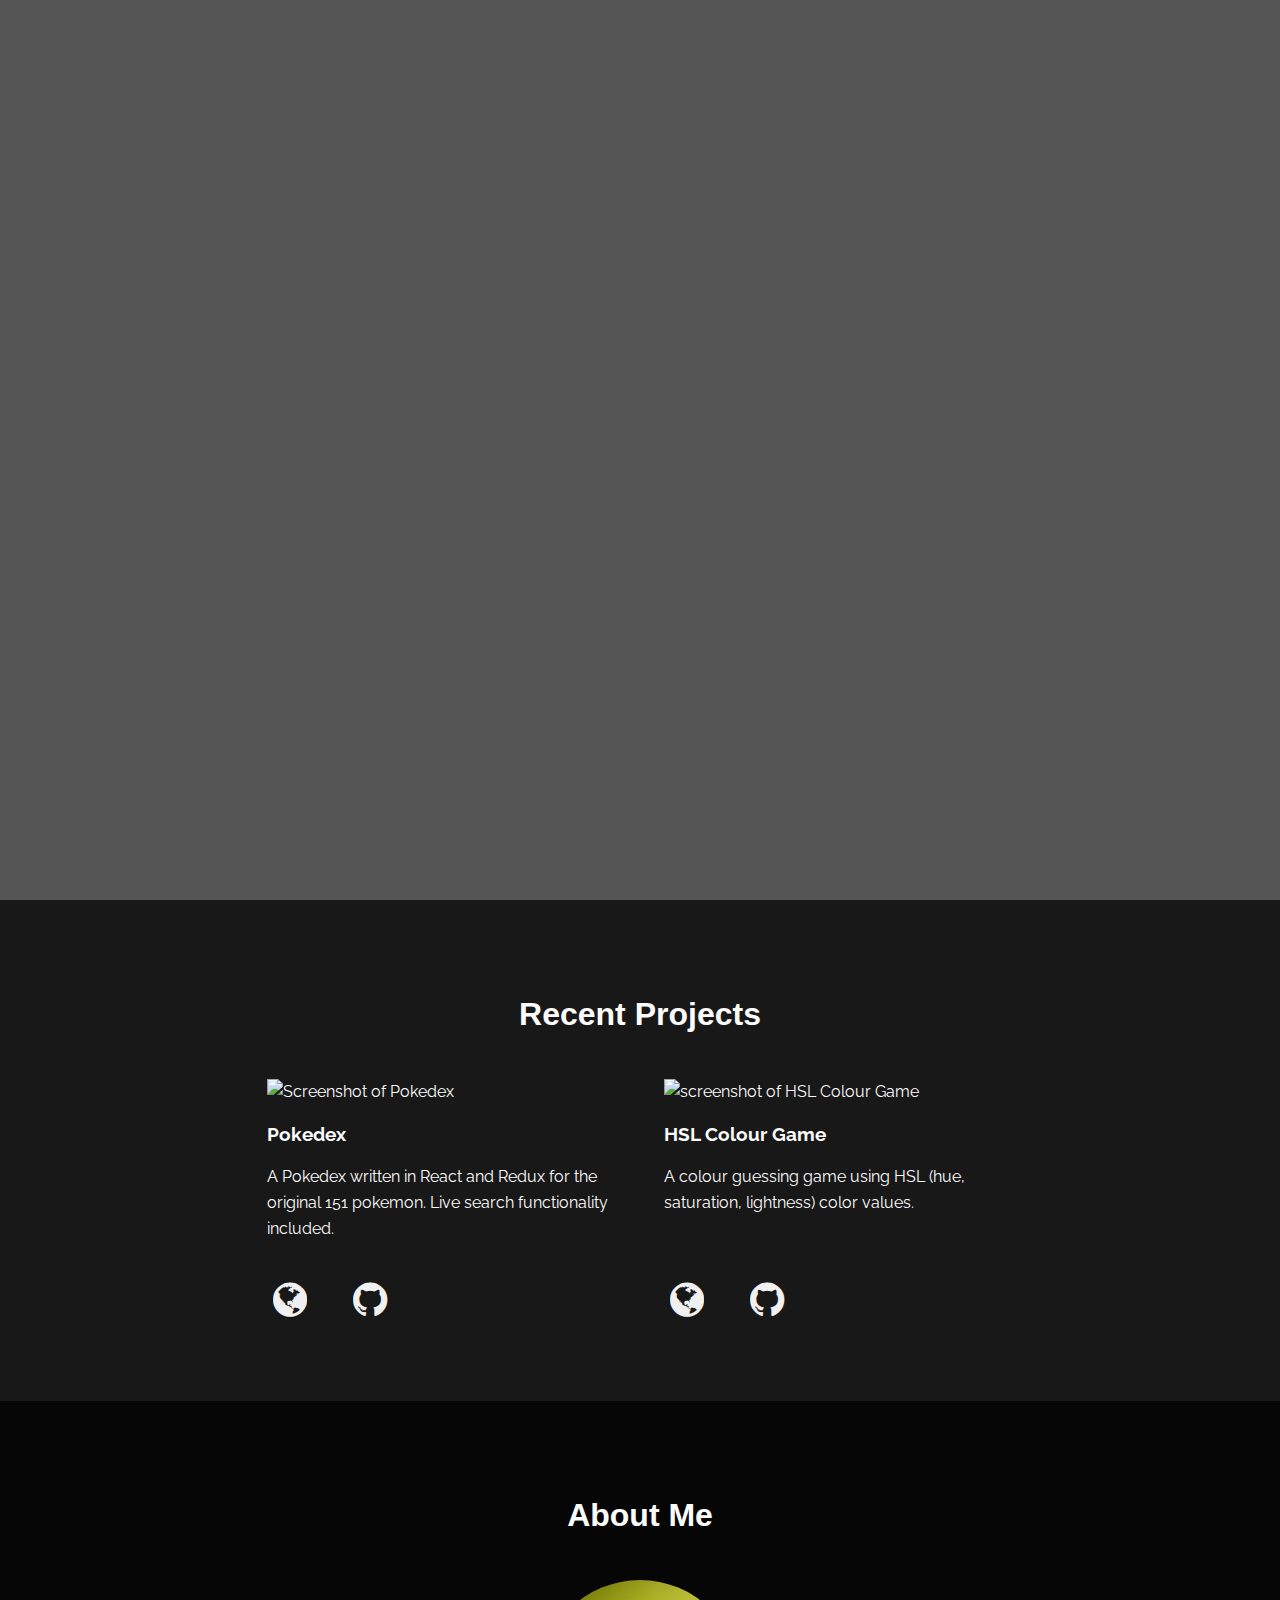
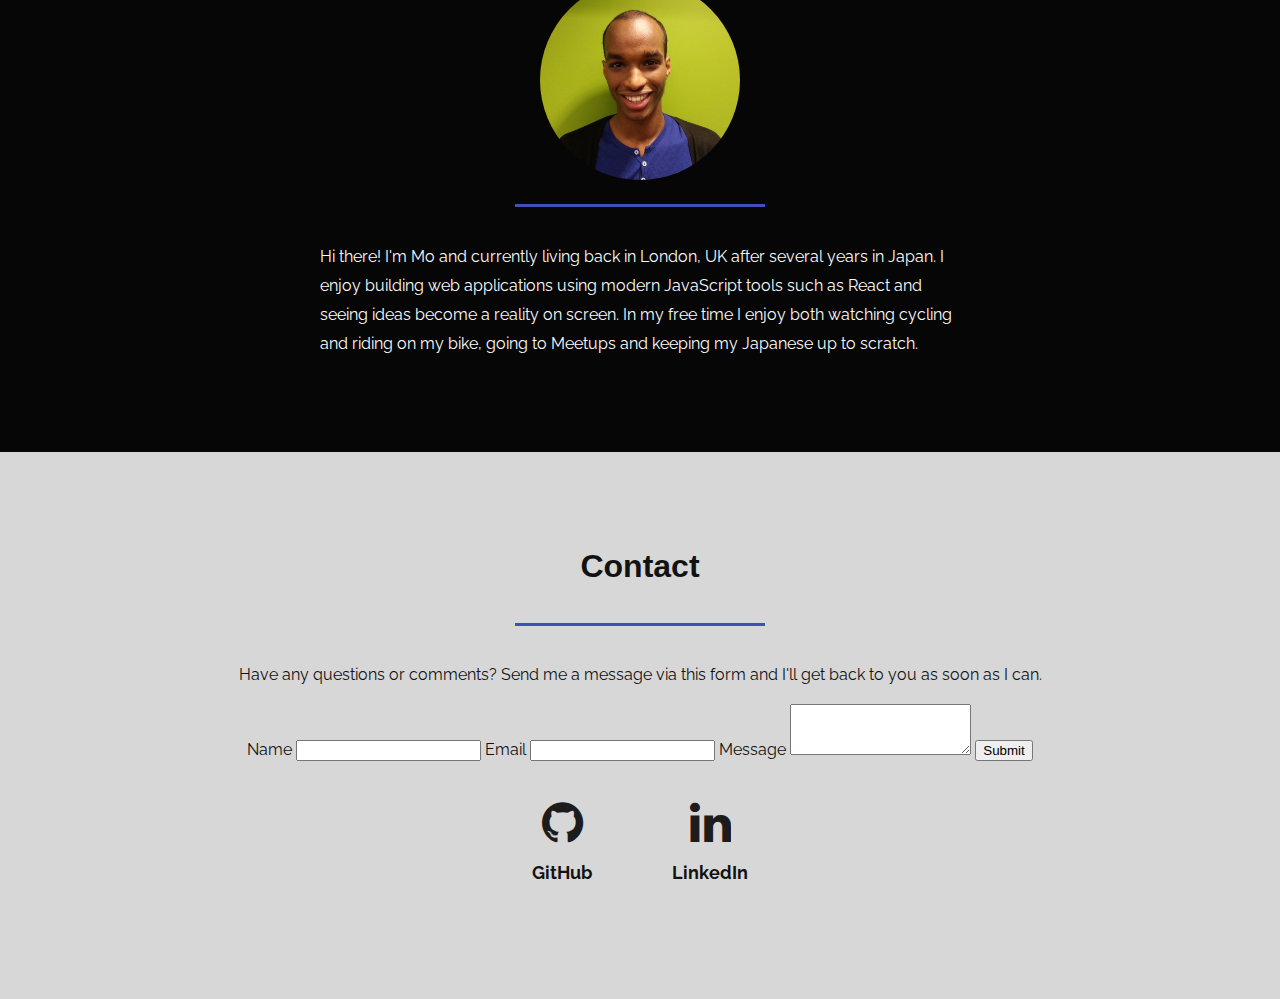
==== commit a65a13df: "add name attr to form" ====
--- a/index.html
+++ b/index.html
@@ -7,7 +7,8 @@
   <meta name="viewport" content="width=device-width" initial-scale="1">
   <meta name="Description" content="Personal website for Mo Jama">
   <title>Mo Jama</title>
-  <link rel="stylesheet" type="text/css" href="css/style.css">
+  <link rel="image_src" href="./img/stars.jpg">
+  <link rel="stylesheet" type="text/css" href="./styles/style.css">
   <link href="https://fonts.googleapis.com/css?family=Raleway" rel="stylesheet">
   <link href="https://fonts.googleapis.com/css?family=Quicksand" rel="stylesheet">
   <link href="https://maxcdn.bootstrapcdn.com/font-awesome/4.7.0/css/font-awesome.min.css" rel="stylesheet"
@@ -45,7 +46,7 @@
   </header>
 
   <section class="hero" id="hero">
-    <div class="background-image" style="background-image: url(img/stars.jpg);"></div>
+    <div class="background-image"></div>
     <div class="hero-content-area">
       <h1>Mo Jama</h1>
       <h3>Passionate about Technology and The Web</h3>
@@ -61,19 +62,23 @@
           <p class="card-description">A Pokedex written in React and Redux for the original 151 pokemon.
             Live search functionality
             included.</p>
-          <button class="button button-one"><a href="https://mokyoxpokedexreact.netlify.com/" class="link"><i
-                class="fa fa-globe fa-2x" aria-hidden="true"></i></a></button>
-          <button class="button button-two"><a href="https://github.com/mokyox/React-Pokedex" class="link"><i
-                class="fa fa-github fa-2x" aria-hidden="true"></i></a></button>
+          <button class="button button-one"><a target="_blank" rel="noopener"
+              href="https://mokyoxpokedexreact.netlify.com/" class="link"><i class="fa fa-globe fa-2x"
+                aria-hidden="true"></i></a></button>
+          <button class="button button-two"><a target="_blank" rel="noopener"
+              href="https://github.com/mokyox/React-Pokedex" class="link"><i class="fa fa-github fa-2x"
+                aria-hidden="true"></i></a></button>
         </li>
         <li><img src="./img/hsl.jpeg" alt="screenshot of HSL Colour Game">
           <h3>HSL Colour Game</h3>
           <p class="card-description">A colour guessing game using HSL (hue, saturation, lightness) color
             values.</p>
-          <button class="button button-one"><a href="https://mojama.me/HSLColourGame/" class="link"><i
-                class="fa fa-globe fa-2x" aria-hidden="true"></i></a></button>
-          <button class="button button-two"><a href="https://github.com/mokyox/HSLColourGame" class="link"><i
-                class="fa fa-github fa-2x" aria-hidden="true"></i></a></button>
+          <button class="button button-one"><a target="_blank" rel="noopener"
+              href="https://mojama.me/HSLColourGame/" class="link"><i class="fa fa-globe fa-2x"
+                aria-hidden="true"></i></a></button>
+          <button class="button button-two"><a target="_blank" rel="noopener"
+              href="https://github.com/mokyox/HSLColourGame" class="link"><i class="fa fa-github fa-2x"
+                aria-hidden="true"></i></a></button>
         </li>
       </ul>
     </div>
@@ -83,23 +88,38 @@
     <h3 class="title">About Me</h3>
     <img src="img/mopicture.jpg" alt="picture of me" class="myPicture">
     <hr>
-    <p class="self-description">Hi there! I'm Mo, currently living in London, UK after living in Japan for
-      several years. I enjoy building web applications and working with JavaScript and React. In my free
-      time
-      I enjoy cycling, meeting new people and talking about technology, as well as studying Japanese.</p>
+    <p class="self-description">Hi there! I'm Mo and currently living back in London, UK after several years
+      in Japan. I enjoy building web applications using modern JavaScript tools such as React and seeing ideas
+      become a reality on screen. In my free time I enjoy both watching cycling and riding on my bike, going
+      to Meetups and keeping my Japanese up to scratch.</p>
   </section>
 
   <section class="contact" id="contact">
     <h3 class="title">Contact</h3>
     <hr>
+    <p class="contact-description">Have any questions or comments? Send me a message via this form and I'll
+      get back to you as soon as I can.
+    </p>
+    <div class="form-container">
+      <form name="contact" class="form" method="POST" data-netlify="true">
+        <label for="email">Name</label>
+        <input type="text" name="name" required>
+        <label for="email">Email</label>
+        <input type="email" name="email" required>
+        <label for="message">Message</label>
+        <textarea rows="3" name="message" required></textarea>
+        <button type="submit" class="form-button">Submit</button>
+      </form>
+    </div>
     <ul class="contact-grid">
       <li>
-        <a href="https://github.com/mokyox"><i class="fa fa-github fa-5x" aria-hidden="true"></i></a>
+        <a target="_blank" rel="noopener" href="https://github.com/mokyox"><i class="fa fa-github fa-5x"
+            aria-hidden="true"></i></a>
         <h4>GitHub</h4>
       </li>
       <li>
-        <a href="https://www.linkedin.com/in/mo-jama/"><i class="fa fa-linkedin fa-5x"
-            aria-hidden="true"></i></a>
+        <a target="_blank" rel="noopener" href="https://www.linkedin.com/in/mo-jama/"><i
+            class="fa fa-linkedin fa-5x" aria-hidden="true"></i></a>
         <h4>LinkedIn</h4>
       </li>
     </ul>
--- a/styles/style.css
+++ b/styles/style.css
@@ -0,0 +1,358 @@
+html {
+  -webkit-box-sizing: border-box;
+          box-sizing: border-box;
+  font-family: "Raleway", sans-serif;
+  font-size: 16px;
+  background-color: #181818;
+  color: #fcfcfc;
+  scroll-behavior: smooth;
+  line-height: 1.6;
+  -webkit-font-smoothing: antialiased;
+  -moz-osx-font-smoothing: grayscale;
+}
+
+body {
+  margin: 0;
+  padding: 0;
+  border: 0;
+}
+
+h1,
+h2,
+h3,
+h4,
+h5 {
+  line-height: 1.2;
+  font-family: "Raleway";
+}
+
+h1 {
+  font-size: 2.5rem;
+}
+
+a,
+i {
+  cursor: pointer;
+}
+
+a:hover,
+i:hover {
+  -webkit-transform: scale(1.1);
+          transform: scale(1.1);
+}
+
+ul {
+  list-style-type: none;
+}
+
+.site-name {
+  font-size: 1.6rem;
+  text-decoration: none;
+  color: inherit;
+}
+
+header {
+  background-color: transparent;
+  -webkit-transition: background 300ms ease-in-out;
+  transition: background 300ms ease-in-out;
+  position: fixed;
+  top: 0;
+  left: 0;
+  right: 0;
+  z-index: 10;
+  display: -webkit-box;
+  display: -ms-flexbox;
+  display: flex;
+  -webkit-box-pack: justify;
+      -ms-flex-pack: justify;
+          justify-content: space-between;
+  -webkit-box-align: center;
+      -ms-flex-align: center;
+          align-items: center;
+  padding: 1rem 2.5rem;
+  -webkit-animation: 1s fadeIn 0.5s forwards;
+          animation: 1s fadeIn 0.5s forwards;
+  opacity: 0;
+}
+
+@-webkit-keyframes fadeIn {
+  100% {
+    opacity: 1;
+  }
+}
+
+@keyframes fadeIn {
+  100% {
+    opacity: 1;
+  }
+}
+
+.nav-list {
+  display: -webkit-box;
+  display: -ms-flexbox;
+  display: flex;
+  list-style: none;
+  margin: 0;
+  padding: 0;
+}
+
+.nav-link {
+  position: relative;
+  text-decoration: none;
+  color: inherit;
+  display: inline-block;
+  padding: 15px;
+  letter-spacing: 3px;
+  font-size: 1.1rem;
+}
+
+.nav-link:hover, .nav-link:active, .nav-link:focus {
+  text-decoration: underline;
+}
+
+a {
+  opacity: 0.95;
+}
+
+a:hover {
+  opacity: 1;
+}
+
+.nav-scroll {
+  background-color: #3f51b5;
+  color: white;
+  -webkit-box-shadow: 0 3px 20px rgba(0, 0, 0, 0.2);
+          box-shadow: 0 3px 20px rgba(0, 0, 0, 0.2);
+}
+
+section {
+  display: -webkit-box;
+  display: -ms-flexbox;
+  display: flex;
+  -webkit-box-orient: vertical;
+  -webkit-box-direction: normal;
+      -ms-flex-direction: column;
+          flex-direction: column;
+  -webkit-box-align: center;
+      -ms-flex-align: center;
+          align-items: center;
+  padding: 4rem;
+  margin: 0;
+  color: #fcfcfc;
+}
+
+.hero {
+  position: relative;
+  -webkit-box-pack: center;
+      -ms-flex-pack: center;
+          justify-content: center;
+  text-align: center;
+  min-height: 100vh;
+  padding: 0 4rem;
+}
+
+.hero .background-image {
+  position: absolute;
+  top: 0;
+  left: 0;
+  width: 100%;
+  height: 100%;
+  background-size: cover;
+  z-index: -1;
+  background-color: #555;
+  background-image: url("../img/stars1920x1280.jpg");
+  background-repeat: no-repeat;
+  background-position: center center;
+}
+
+.hero h1 {
+  font: bold 60px "Raleway";
+  margin-bottom: 15px;
+}
+
+.hero h3 {
+  font: normal 28px "Raleway";
+  margin-bottom: 40px;
+}
+
+.hero-content-area {
+  opacity: 0;
+  margin-top: 100px;
+  -webkit-animation: 1s slideFade 1s forwards;
+          animation: 1s slideFade 1s forwards;
+}
+
+@-webkit-keyframes slideFade {
+  100% {
+    margin-top: 0;
+    opacity: 1;
+  }
+}
+
+@keyframes slideFade {
+  100% {
+    margin-top: 0;
+    opacity: 1;
+  }
+}
+
+.grid-container {
+  margin: 0 auto;
+  padding: 0;
+  display: -ms-grid;
+  display: grid;
+  -ms-grid-columns: (minmax(300px, 1fr))[auto-fit];
+      grid-template-columns: repeat(auto-fit, minmax(300px, 1fr));
+  grid-gap: 1rem;
+}
+
+.grid-container img {
+  display: block;
+  width: 100%;
+}
+
+.grid-container li {
+  margin: 1rem;
+  position: relative;
+}
+
+.card-description {
+  margin-bottom: 80px;
+}
+
+.button {
+  margin: 0;
+  font-size: 1rem;
+  background-color: transparent;
+  border: none;
+  text-decoration: none;
+  font-weight: 700;
+  border-radius: 1rem;
+}
+
+.button a {
+  color: #fcfcfc;
+}
+
+.button i {
+  font-size: 2.5rem;
+}
+
+.button-one {
+  position: absolute;
+  left: 0;
+  bottom: 0;
+}
+
+.button-two {
+  position: absolute;
+  left: 4rem;
+  bottom: 0;
+  margin: 0 1rem;
+}
+
+.contact-grid {
+  width: 100%;
+  display: -webkit-box;
+  display: -ms-flexbox;
+  display: flex;
+  -ms-flex-wrap: no-wrap;
+      flex-wrap: no-wrap;
+  -webkit-box-pack: center;
+      -ms-flex-pack: center;
+          justify-content: center;
+  -webkit-box-align: center;
+      -ms-flex-align: center;
+          align-items: center;
+  padding: 10px;
+}
+
+hr {
+  width: 250px;
+  height: 3px;
+  background-color: #3f51b5;
+  border: 0;
+  margin-bottom: 20px;
+}
+
+section .title {
+  font: bold 32px "Open-Sans", sans-serif;
+  margin-bottom: 30px;
+  text-align: center;
+}
+
+section .self-description {
+  max-width: 40em;
+  line-height: 1.8;
+  padding: 0 20px;
+  margin-bottom: 30px;
+}
+
+.myPicture {
+  max-height: 200px;
+  max-width: 200px;
+  border-radius: 50%;
+  margin: 1em;
+}
+
+#aboutMe {
+  background-color: #060606;
+  color: #fcfcfc;
+}
+
+#contact {
+  text-align: center;
+  background: #d7d7d7;
+  color: #121212;
+}
+
+#contact i {
+  color: #121212;
+}
+
+#contact li {
+  text-decoration: none;
+  padding: 10px 40px;
+  text-align: center;
+}
+
+#contact li i {
+  font-size: 48px;
+}
+
+#contact li h4 {
+  font-size: 18px;
+  margin: 15px 0px;
+}
+
+@media screen and (max-width: 767px) {
+  section {
+    padding: 50px 20px;
+  }
+  header {
+    padding: 0.2rem 1rem;
+  }
+  .site-name {
+    font-size: 1rem;
+  }
+  .nav-link {
+    font-size: 0.8rem;
+    padding: 0.6rem;
+    letter-spacing: 1.5px;
+  }
+  .hero h1 {
+    font-size: 2.5rem;
+  }
+  .hero h3 {
+    font-size: 1.4rem;
+  }
+  i {
+    font-size: 38px;
+  }
+  .button-two {
+    margin: 0 0.5rem;
+  }
+  .self-description {
+    font-size: 0.9rem;
+  }
+}
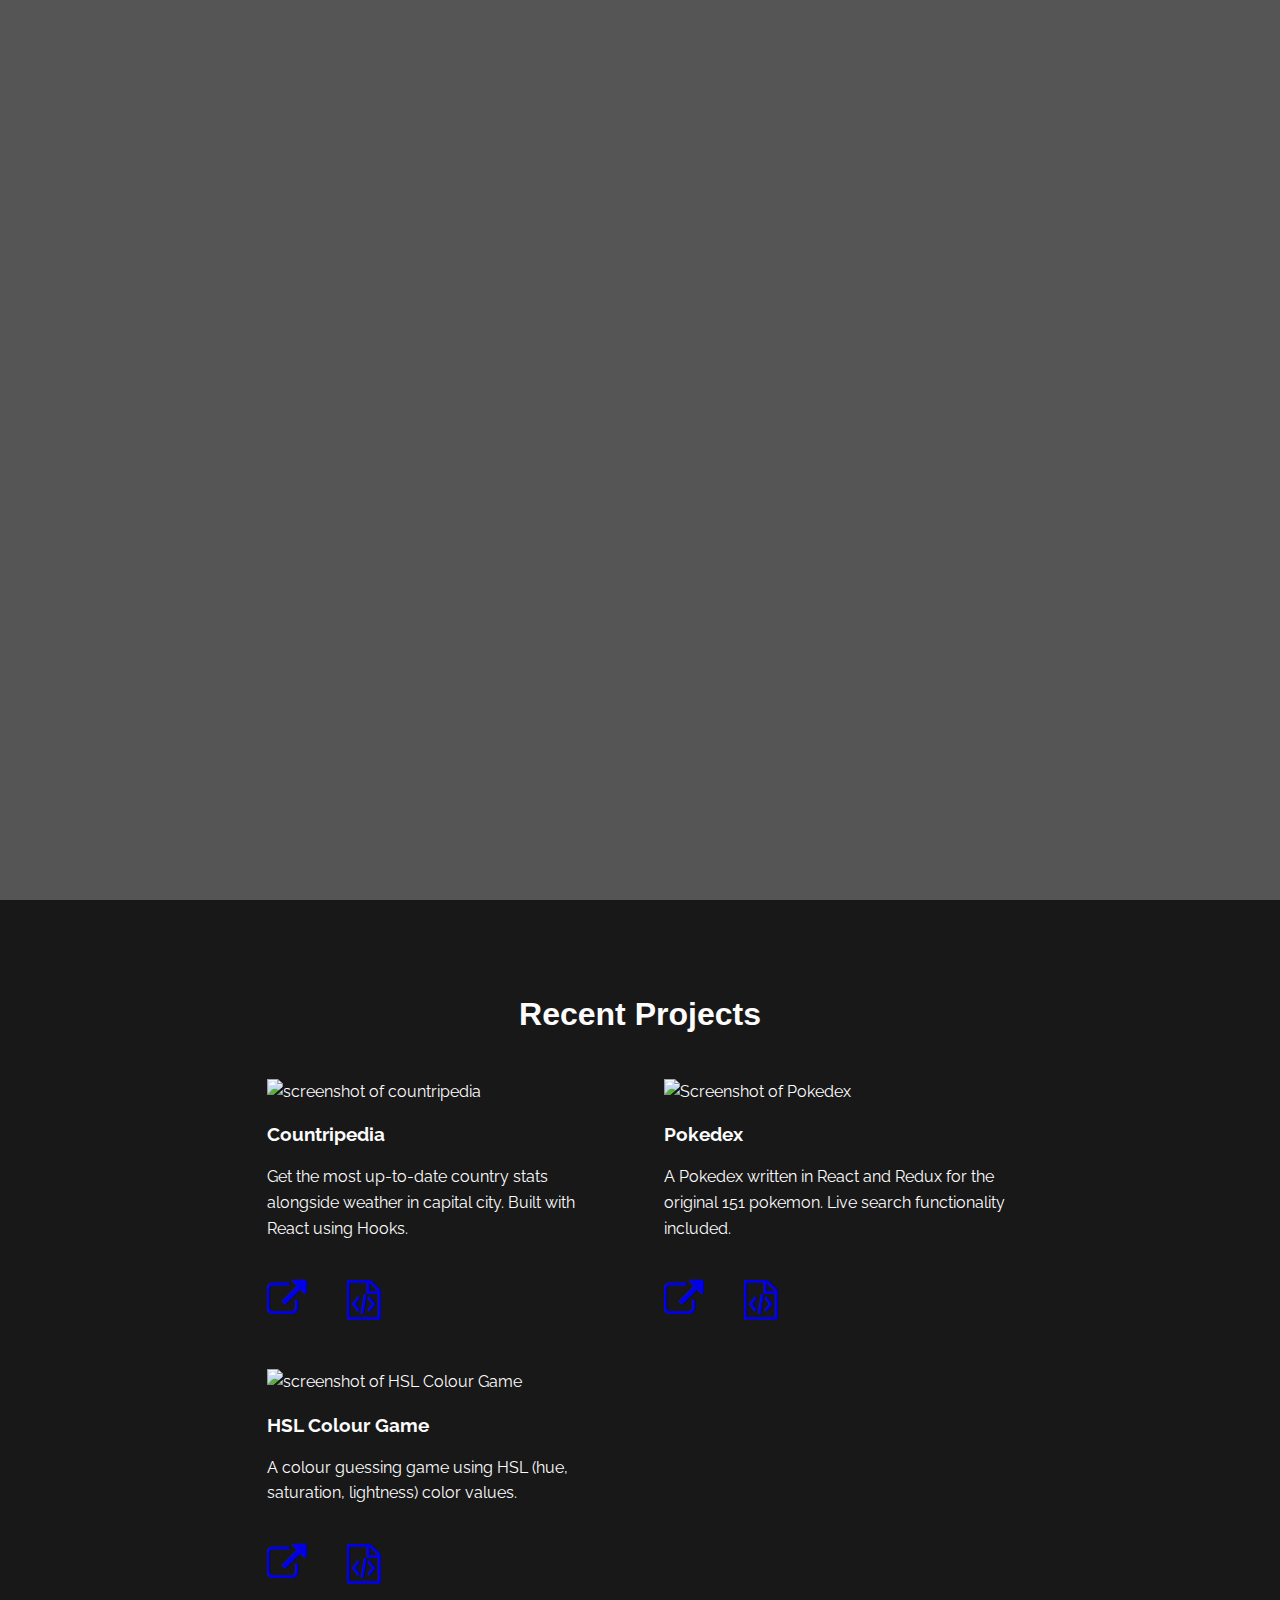
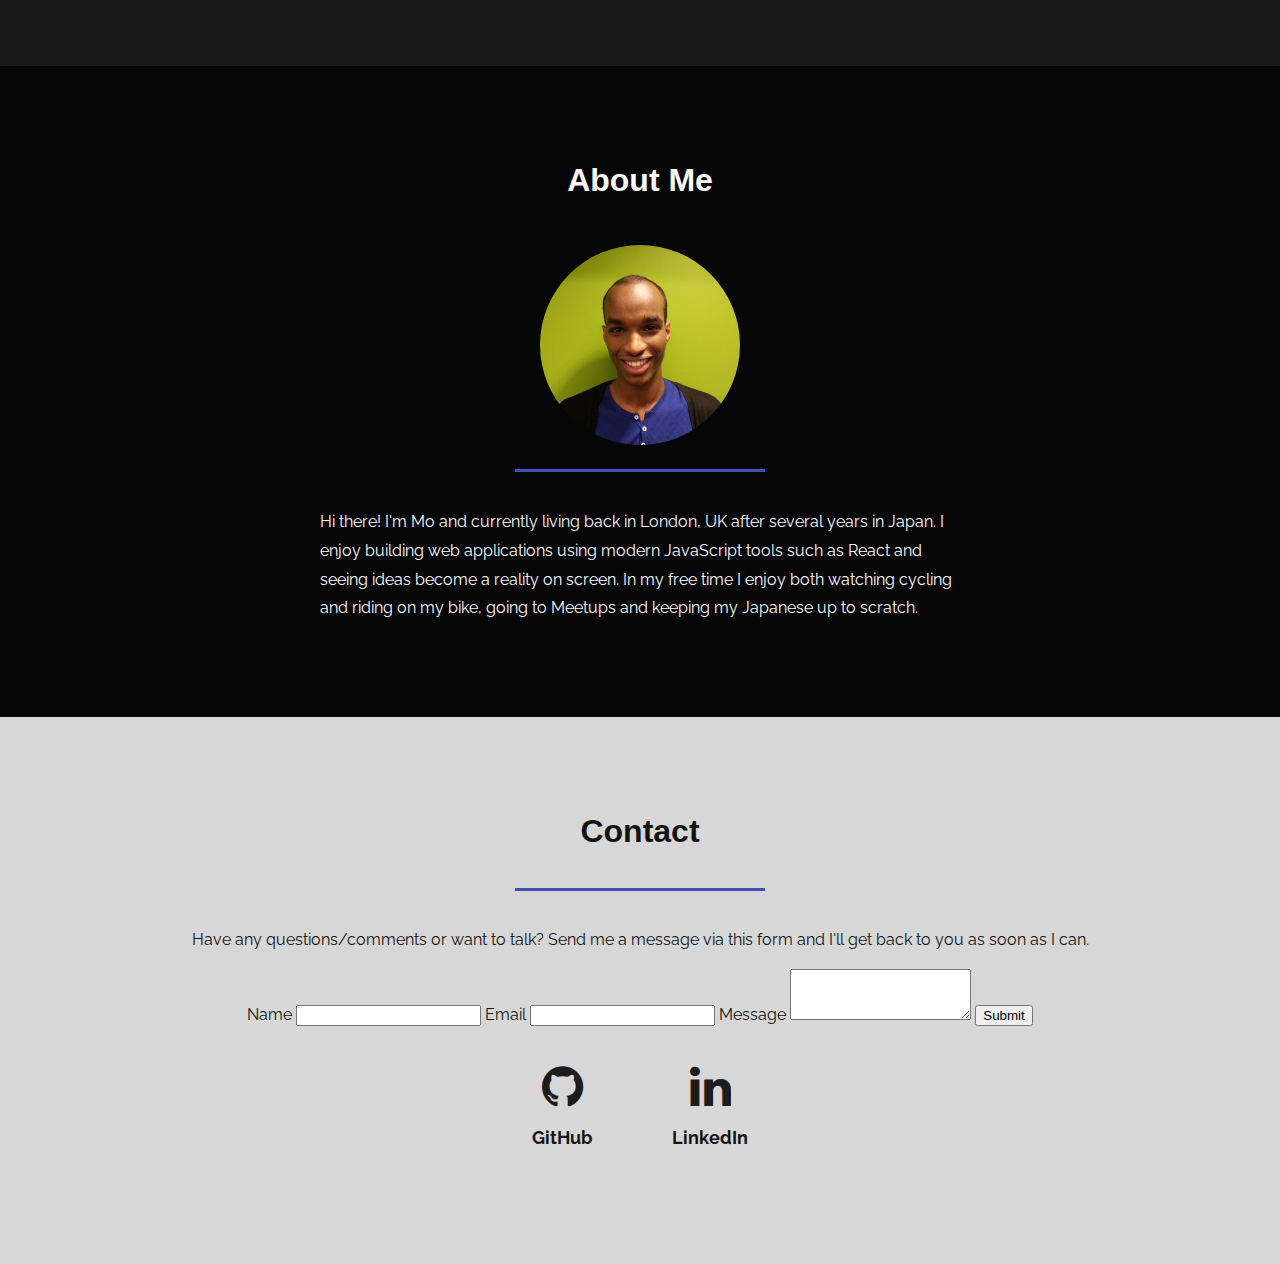
==== commit 684746ca: "change external icons for better semantic meaning" ====
--- a/index.html
+++ b/index.html
@@ -4,10 +4,9 @@
 <head>
   <meta charset="utf-8">
   <meta http-equiv="x-ua-compatible" content="ie=edge">
-  <meta name="viewport" content="width=device-width" initial-scale="1">
+  <meta name="viewport" content="width=device-width, initial-scale=1">
   <meta name="Description" content="Personal website for Mo Jama">
   <title>Mo Jama</title>
-  <link rel="image_src" href="./img/stars.jpg">
   <link rel="stylesheet" type="text/css" href="./styles/style.css">
   <link href="https://fonts.googleapis.com/css?family=Raleway" rel="stylesheet">
   <link href="https://fonts.googleapis.com/css?family=Quicksand" rel="stylesheet">
@@ -57,28 +56,35 @@
     <h3 class="title">Recent Projects</h3>
     <div class="container">
       <ul class="grid-container">
+        <li><img src="./img/countripedia.jpeg" alt="screenshot of countripedia">
+          <h3>Countripedia</h3>
+          <p class="card-description">Get the most up-to-date country stats alongside weather in
+            capital city. Built
+            with
+            React using Hooks.</p>
+          <a target="_blank" rel="noopener" href="https://countripedia.netlify.com/"
+            class="link button button-one"><i class="fa fa-external-link fa-2x" aria-hidden="true"></i></a>
+          <a target="_blank" rel="noopener" href="https://github.com/mokyox/Countripedia"
+            class="link button button-two"><i class="fa fa-file-code-o fa-2x" aria-hidden="true"></i></a>
+        </li>
         <li><img src="./img/pokedex.jpeg" alt="Screenshot of Pokedex">
           <h3>Pokedex</h3>
           <p class="card-description">A Pokedex written in React and Redux for the original 151 pokemon.
             Live search functionality
             included.</p>
-          <button class="button button-one"><a target="_blank" rel="noopener"
-              href="https://mokyoxpokedexreact.netlify.com/" class="link"><i class="fa fa-globe fa-2x"
-                aria-hidden="true"></i></a></button>
-          <button class="button button-two"><a target="_blank" rel="noopener"
-              href="https://github.com/mokyox/React-Pokedex" class="link"><i class="fa fa-github fa-2x"
-                aria-hidden="true"></i></a></button>
+          <a target="_blank" rel="noopener" href="https://mokyoxpokedexreact.netlify.com/"
+            class="link button button-one"><i class="fa fa-external-link fa-2x" aria-hidden="true"></i></a>
+          <a target="_blank" rel="noopener" href="https://github.com/mokyox/React-Pokedex"
+            class="link button button-two"><i class="fa fa-file-code-o fa-2x" aria-hidden="true"></i></a>
         </li>
         <li><img src="./img/hsl.jpeg" alt="screenshot of HSL Colour Game">
           <h3>HSL Colour Game</h3>
           <p class="card-description">A colour guessing game using HSL (hue, saturation, lightness) color
             values.</p>
-          <button class="button button-one"><a target="_blank" rel="noopener"
-              href="https://mojama.me/HSLColourGame/" class="link"><i class="fa fa-globe fa-2x"
-                aria-hidden="true"></i></a></button>
-          <button class="button button-two"><a target="_blank" rel="noopener"
-              href="https://github.com/mokyox/HSLColourGame" class="link"><i class="fa fa-github fa-2x"
-                aria-hidden="true"></i></a></button>
+          <a target="_blank" rel="noopener" href="https://hslcolourgame.netlify.com/"
+            class="link button button-one"><i class="fa fa-external-link fa-2x" aria-hidden="true"></i></a>
+          <a target="_blank" rel="noopener" href="https://github.com/mokyox/HSLColourGame"
+            class="link button button-two"><i class="fa fa-file-code-o fa-2x" aria-hidden="true"></i></a>
         </li>
       </ul>
     </div>
@@ -97,17 +103,18 @@
   <section class="contact" id="contact">
     <h3 class="title">Contact</h3>
     <hr>
-    <p class="contact-description">Have any questions or comments? Send me a message via this form and I'll
+    <p class="contact-description">Have any questions/comments or want to talk? Send me a message via this
+      form and I'll
       get back to you as soon as I can.
     </p>
     <div class="form-container">
       <form name="contact" class="form" method="POST" data-netlify="true">
-        <label for="email">Name</label>
-        <input type="text" name="name" required>
+        <label for="name">Name</label>
+        <input id="name" type="text" name="name" required>
         <label for="email">Email</label>
-        <input type="email" name="email" required>
+        <input id="email" type="email" name="email" required>
         <label for="message">Message</label>
-        <textarea rows="3" name="message" required></textarea>
+        <textarea id="message" rows="3" name="message" required></textarea>
         <button type="submit" class="form-button">Submit</button>
       </form>
     </div>
